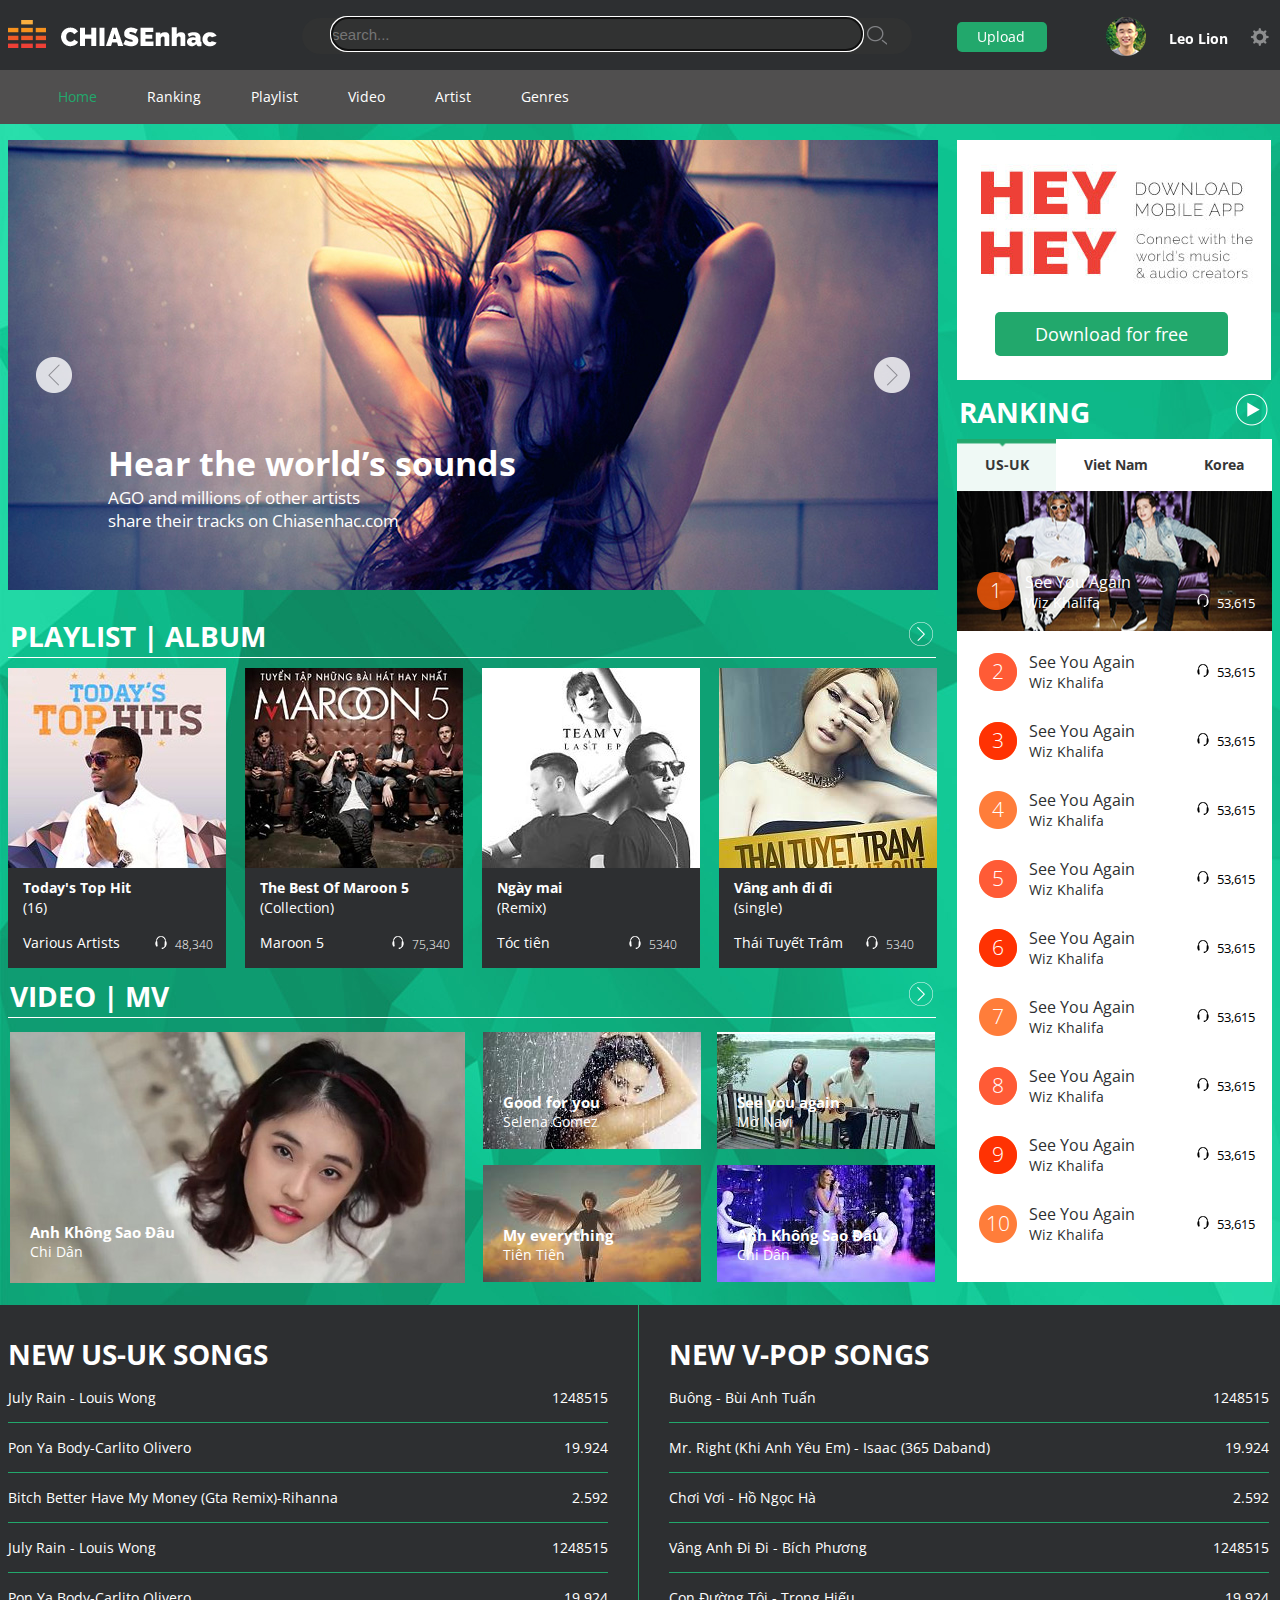
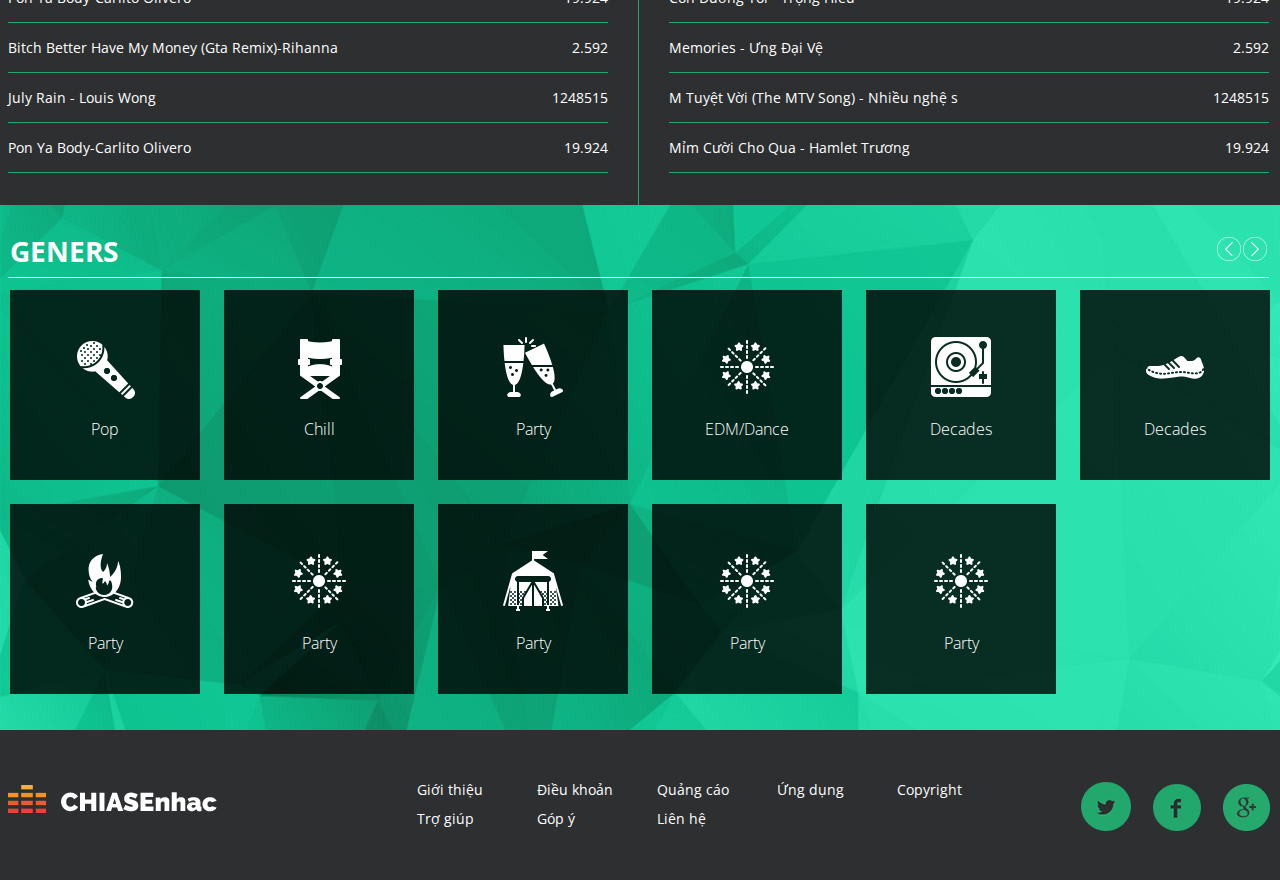
==== index.html @ ee714161 "Upload" ====
<!doctype html>
<html>
<head>
<meta http-equiv="X-UA-Compatible" content="IE=edge">
<meta name="viewport" content="width=device-width, initial-scale=1.0">
<title>Hear the world’s sounds</title>
<meta http-equiv="Content-Type" content="text/html; charset=utf-8" />
<link rel="Shortcut icon" href="imgs/logo.gif" type="image/gif" sizes="16x16">
<link href="css/index.css" rel="stylesheet" type="text/css" />
<link href="css/header.css" rel="stylesheet" type="text/css" >
<link href="css/jquery.ui.tabs.min.css" rel="stylesheet" type="text/css">
<script src="js/jquery-1.11.1.min.js" ></script>
<script src="js/jquery.ui-1.10.4.tabs.min.js" ></script>
<script src="js/jquery.easing.1.3.js"></script>
<script src="js/slider.js"></script>
<script src="js/dropit.js"></script>
<script type="text/javascript">
$(function() {
	$( "#Tabs1" ).tabs(); 
	});

$(document).ready(function() {
    	$('.mainNav').dropit();
		
	});
	
</script>
</head>

<body>
 <div id="header">
	<div id="topHeader">
        <div class="wpage"> 
            <a href="index.html"><img src="imgs/logo.png" class="logo"/></a>
            
            <div class="boxSearch">
            	<form>
                <input id="txtSearch" maxlength="90" name="q" type="text" class="i-search" placeholder="search..." autocomplete="off" autofocus>
                <input id="btnSearch" type="submit" class="b-search" value="  ">
            	</form>
            </div><!--end of boxSearch-->
            
            <div class="upload"><a href="#">Upload</a></div><!--end of upload-->
            <div>
            	<table class="loginForm">
                  <tbody>
                    <tr>
                      <td><img src="imgs/ava.png" class="avaUser"/></td>
                      <td><p class="nameUser">Leo Lion</p></td>
                      <td><img src="imgs/setting.png" class="setting"/></td>
                    </tr>
                  </tbody>
                </table>
      
            </div><!--end of sign-->
    </div>
   </div><!--end of topHeader-->      
  	<nav>	
  		<div class="mainNav">
  		<ul class="wpage">
          <li><a href="index.html" class="selected">Home</a></li>
          <li><a href="ranking.html" class="dropit">Ranking</a>
          	<ul class="dropit-submenu">
                <li><a href="#">Daily</a></li>
                <li><a href="#">Weekly</a></li>
                <li><a href="#">Monthly</a></li>
                <li><a href="#">Annually</a></li>
            </ul>
          </li>
          <li><a href="playlist.html" >Playlist</a>
          	<ul class="dropit-submenu">
                <li><a href="#">Album of month</a></li>
                <li><a href="#">The best of single</a></li>
                <li><a href="#">Relax</a></li>
                <li><a href="#">Annually</a></li>
            </ul>
          </li>
          <li><a href="video.html" >Video</a>
          	<ul class="dropit-submenu-long">
            	<ol class="col1">
                    <li><a href="#">New & Hot</a></li>
                    <li><a href="#">Funny</a></li>
                    <li><a href="#">TV show</a></li>
                    <li><a href="#">Funny</a></li>
                </ol>
                <ol class="col2">
                    <li><a href="#">US-UK</a></li>
                    <li><a href="#">V-Pop</a></li>
                    <li><a href="#">K-Pop</a></li>
                    <li><a href="#">China</a></li>
                </ol>
            </ul>
          </li>
          
          <li><a href="artist.html" >Artist</a>
          	<ul class="dropit-submenu">
                <li><a href="#">Viet Nam</a></li>
                <li><a href="#">US-UK</a></li>
                <li><a href="#">Korea</a></li>
                <li><a href="#">China</a></li>
            </ul>
          </li>
          
          <li><a href="error.html" >Genres</a>
          	<ul class="dropit-submenu-long dropit-submenu-long2">
            	<ol class="col1">
                    <li><a href="#">Pop</a></li>
                    <li><a href="#">Rock</a></li>
                    <li><a href="#">EDM/Dance</a></li>
                    <li><a href="#">Rap/Hiphop</a></li>
                </ol>
                <ol class="col2">
                    <li><a href="#">OST</a></li>
                    <li><a href="#">Blue/Jazz</a></li>
                    <li><a href="#">Folk</a></li>
                    <li><a href="#">indie</a></li>
                </ol>
                <ol class="col3">
                    <li><a href="#">New Age/World Music</a></li>
                    <li><a href="#">Christian & Gospel</a></li>
                </ol>
            </ul>
          </li>
       </ul>
       </div>
  </nav>
  
 </div>   
 <!--end of header-->    
        <div id="container">
        	<div class="wpage">
                <div id="leftCol">
                  	<div id="slider">
                          <a href="#" class="control_next"><img src="imgs/next.png"/></a>
                          <a href="#" class="control_prev"><img src="imgs/prev.png"/></a>
                          <ul>
                            <li>
                            	<div class="tile-slide"><a href="album-player.html"><h1>Hear the world’s sounds</h1>
                            	<p>AGO and millions of other artists<br>
								share their tracks on Chiasenhac.com<p></a></div>
                            </li>
                            <li style="background: url(imgs/2.jpg)">
                            	<div class="tile-slide"><a href="album-player.html"><h1>Color me run</h1>
                            	<p>AGO and millions of other artists<br>
								share their tracks on Chiasenhac.com<p></a></div>
                            </li>
                            <li style="background: url(imgs/3.jpg)">
                            	<div class="tile-slide"><a href="album-player.html"><h1>Wedding songs collection</h1>
                            	<p>AGO and millions of other artists<br>
								share their tracks on Chiasenhac.com<p></a></div>
                            </li>
                            <li style="background: url(imgs/4.jpg)">
                            	<div class="tile-slide"><a href="album-player.html"><h1>Enjoy music</h1>
                            	<p>AGO and millions of other artists<br>
								share their tracks on Chiasenhac.com<p></a></div>
                            </li>
                          </ul>  
                    </div><!--end of slide-->
                       

                  	
                    <div class="albumCol">
                     <table class="albumTile">
                          <tbody>
                            <tr>
                              <td><a href="playlist.html"><h1>Playlist | Album</h1></a></td>
                              <td><img src="imgs/btn_prev.png" id="prev" style="cursor: pointer;"/></td>
                              <td><img src="imgs/btn_next.png" id="next" style="cursor: pointer;"/></td>  
                            </tr>
                          </tbody>
                     </table>

                    <div id="moveDiv">
                    	<div id="i1">
                        <div class="album">
                        	<div class="preview">
                                <img src="imgs/index_82.jpg"/>
                                <div class="imgHover"> 
                                <a href="album-player.html"><img src="imgs/play_all.png"/></a>
                                </div><!--end Hover-->
                            </div>
                            <div class="alTile">
                            	<a href="album-player.html" class="al-name">
                            		<h4>Today's Top Hit</h4>
                                    <span>(16)</span>
                            	</a>
                                <a href="artist.html" class="artist">
                               	<p>Various Artists</p>
                                </a>
                                <table class="al-score">
                                  <tbody>
                                    <tr>
                                      <td><img src="imgs/headset.png" /></td>
                                      <td><h5 style="font-weight:lighter;margin-left:5px">48,340</h5></td>
                                    </tr>
                                  </tbody>
                                </table>
                          </div>
                        </div><!--end of album-->
                        
                        <div class="album">
                        	<div class="preview">
                                <img src="imgs/index_84.jpg"/>
                                <div class="imgHover"> 
                                <a href="album-player.html"><img src="imgs/play_all.png" border="0"/></a>
                                </div><!--end Hover-->
                            </div>
                            <div class="alTile">
                            	<a href="album-player.html" class="al-name">
                            		<h4>The Best Of Maroon 5</h4>
                                    <span>(Collection)</span>
                            	</a>
                                <a href="artist.html" class="artist">
                               	<p>Maroon 5</p>
                                </a>
                                <table class="al-score">
                                  <tbody>
                                    <tr>
                                      <td><img src="imgs/headset.png" /></td>
                                      <td><h5 style="font-weight:lighter;margin-left:5px">75,340</h5></td>
                                    </tr>
                                  </tbody>
                                </table>
                          </div>
                        </div><!--end of album-->
                        
                        <div class="album">
                            <div class="preview">
                                <img src="imgs/index_86.jpg"/>
                                <div class="imgHover"> 
                                <a href="album-player.html"><img src="imgs/play_all.png"/></a>
                                </div><!--end Hover-->
                            </div>
                            <div class="alTile">
                            	<a href="album-player.html" class="al-name">
                            		<h4>Ngày mai</h4>
                                    <span>(Remix)</span>
                            	</a>
                                <a href="artist.html" class="artist">
                                	<p>Tóc tiên</p>
                                </a>
                                <table class="al-score">
                                  <tbody>
                                    <tr>
                                      <td><img src="imgs/headset.png" /></td>
                                      <td><h5 style="font-weight:lighter;margin-left:5px">5340</h5></td>
                                    </tr>
                                  </tbody>
                                </table>
                          </div>
                        </div><!--end of album-->
                        
                        <div class="album">
                        	<div class="preview">
                                <img src="imgs/index_88.jpg"/>
                                <div class="imgHover"> 
                                <a href="album-player.html"><img src="imgs/play_all.png"/></a>
                                </div><!--end Hover-->
                            </div>
                            <div class="alTile">
                            	<a href="album-player.html" class="al-name">
                            		<h4>Vâng anh đi đi<br></h4>
                                    <span>(single)</span>
                            	</a>
                                <a href="artist.html" class="artist">
                                	<p>Thái Tuyết Trâm</p>
                                </a>
                                <table class="al-score">
                                  <tbody>
                                    <tr>
                                      <td><img src="imgs/headset.png" /></td>
                                      <td><h5 style="font-weight:lighter;margin-left:5px">5340</h5></td>
                                    </tr>
                                  </tbody>
                                </table>
                          </div>
                        </div><!--end of album-->
                        </div>
                        
                        <div id="i2">
                        <div class="album">
                        	<div class="preview">
                                <img src="imgs/index_83.jpg"/>
                                <div class="imgHover">
                                    <img src="imgs/play_all.png"/>
                                </div><!--end Hover-->
                            </div>
                            <div class="alTile">
                            	<a href="#" class="al-name">
                            		<h4>Today's Top Hit</h4>
                                    <span>(16)</span>
                            	</a>
                                <a href="#" class="artist">
                                	<p>Various Artists</p>
                                </a>
                                <table class="al-score">
                                  <tbody>
                                    <tr>
                                      <td><img src="imgs/headset.png" /></td>
                                      <td><h5 style="font-weight:lighter;margin-left:5px">48,340</h5></td>
                                    </tr>
                                  </tbody>
                                </table>
                          </div>
                        </div><!--end of album-->
                        
                        <div class="album">
                        	<div class="preview">
                                <img src="imgs/index_85.jpg"/>
                                <div class="imgHover">
                                        <img src="imgs/play_all.png"/>
                                </div><!--end Hover-->
                            </div>
                            <div class="alTile">
                            	<a href="#" class="al-name">
                            		<h4>The Best Of Maroon 5</h4>
                                    <span>(Collection)</span>
                            	</a>
                                <a href="#" class="artist">
                                	<p>Maroon 5</p>
                                </a>
                                <table class="al-score">
                                  <tbody>
                                    <tr>
                                      <td><img src="imgs/headset.png" /></td>
                                      <td><h5 style="font-weight:lighter;margin-left:5px">75,340</h5></td>
                                    </tr>
                                  </tbody>
                                </table>
                          </div>
                        </div><!--end of album-->
                        
                        <div class="album">
                            <div class="preview">
                                <img src="imgs/index_87.jpg"/>
                                <div class="imgHover">
                                        <img src="imgs/play_all.png"/>
                                </div><!--end Hover-->
                            </div>
                            <div class="alTile">
                            	<a href="#" class="al-name">
                            		<h4>Ngày mai</h4>
                                    <span>(Remix)</span>
                            	</a>
                                <a href="#" class="artist">
                                	<p>Tóc tiên</p>
                                </a>
                                <table class="al-score">
                                  <tbody>
                                    <tr>
                                      <td><img src="imgs/headset.png" /></td>
                                      <td><h5 style="font-weight:lighter;margin-left:5px">5340</h5></td>
                                    </tr>
                                  </tbody>
                                </table>
                          </div>
                        </div><!--end of album-->
                        
                        <div class="album">
                        	<div class="preview">
                                <img src="imgs/index_89.jpg"/>
                                <div class="imgHover">
                                        <img src="imgs/play_all.png"/>
                                </div><!--end Hover-->
                            </div>
                            <div class="alTile">
                            	<a href="#" class="al-name">
                            		<h4>Vâng anh đi đi<br></h4>
                                    <span>(single)</span>
                            	</a>
                                <a href="#" class="artist">
                                	<p>Thái Tuyết Trâm</p>
                                </a>
                                <table class="al-score">
                                  <tbody>
                                    <tr>
                                      <td><img src="imgs/headset.png" /></td>
                                      <td><h5 style="font-weight:lighter;margin-left:5px">5340</h5></td>
                                    </tr>
                                  </tbody>
                                </table>
                          </div>
                        </div><!--end of album-->
                        </div>
                        
                        <div id="i3">
                        <div class="album">
                        	<div class="preview">
                                <img src="imgs/index_83.jpg"/>
                                <div class="imgHover">
                                    <img src="imgs/play_all.png"/>
                                </div><!--end Hover-->
                            </div>
                            <div class="alTile">
                            	<a href="#" class="al-name">
                            		<h4>Today's Top Hit</h4>
                                    <span>(16)</span>
                            	</a>
                                <a href="#" class="artist">
                                	<p>Various Artists</p>
                                </a>
                                <table class="al-score">
                                  <tbody>
                                    <tr>
                                      <td><img src="imgs/headset.png" /></td>
                                      <td><h5 style="font-weight:lighter;margin-left:5px">48,340</h5></td>
                                    </tr>
                                  </tbody>
                                </table>
                          </div>
                        </div><!--end of album-->
                        
                        <div class="album">
                        	<div class="preview">
                                <img src="imgs/index_84.jpg"/>
                                <div class="imgHover">
                                        <img src="imgs/play_all.png"/>
                                </div><!--end Hover-->
                            </div>
                            <div class="alTile">
                            	<a href="#" class="al-name">
                            		<h4>The Best Of Maroon 5</h4>
                                    <span>(Collection)</span>
                            	</a>
                                <a href="#" class="artist">
                                	<p>Maroon 5</p>
                                </a>
                                <table class="al-score">
                                  <tbody>
                                    <tr>
                                      <td><img src="imgs/headset.png" /></td>
                                      <td><h5 style="font-weight:lighter;margin-left:5px">75,340</h5></td>
                                    </tr>
                                  </tbody>
                                </table>
                          </div>
                        </div><!--end of album-->
                        
                        <div class="album">
                            <div class="preview">
                                <img src="imgs/index_86.jpg"/>
                                <div class="imgHover">
                                        <img src="imgs/play_all.png"/>
                                </div><!--end Hover-->
                            </div>
                            <div class="alTile">
                            	<a href="#" class="al-name">
                            		<h4>Ngày mai</h4>
                                    <span>(Remix)</span>
                            	</a>
                                <a href="#" class="artist">
                                	<p>Tóc tiên</p>
                                </a>
                                <table class="al-score">
                                  <tbody>
                                    <tr>
                                      <td><img src="imgs/headset.png" /></td>
                                      <td><h5 style="font-weight:lighter;margin-left:5px">5340</h5></td>
                                    </tr>
                                  </tbody>
                                </table>
                          </div>
                        </div><!--end of album-->
                        
                        <div class="album">
                        	<div class="preview">
                                <img src="imgs/index_88.jpg"/>
                                <div class="imgHover">
                                        <img src="imgs/play_all.png"/>
                                </div><!--end Hover-->
                            </div>
                            <div class="alTile">
                            	<a href="#" class="al-name">
                            		<h4>Vâng anh đi đi<br></h4>
                                    <span>(single)</span>
                            	</a>
                                <a href="#" class="artist">
                                	<p>Thái Tuyết Trâm</p>
                                </a>
                                <table class="al-score">
                                  <tbody>
                                    <tr>
                                      <td><img src="imgs/headset.png" /></td>
                                      <td><h5 style="font-weight:lighter;margin-left:5px">5340</h5></td>
                                    </tr>
                                  </tbody>
                                </table>
                          </div>
                        </div><!--end of album-->
                        </div>
                        
                        <div id="i4">
                        <div class="album">
                        	<div class="preview">
                                <img src="imgs/index_83.jpg"/>
                                <div class="imgHover">
                                    <img src="imgs/play_all.png"/>
                                </div><!--end Hover-->
                            </div>
                            <div class="alTile">
                            	<a href="#" class="al-name">
                            		<h4>Today's Top Hit</h4>
                                    <span>(16)</span>
                            	</a>
                                <a href="#" class="artist">
                                	<p>Various Artists</p>
                                </a>
                                <table class="al-score">
                                  <tbody>
                                    <tr>
                                      <td><img src="imgs/headset.png" /></td>
                                      <td><h5 style="font-weight:lighter;margin-left:5px">48,340</h5></td>
                                    </tr>
                                  </tbody>
                                </table>
                          </div>
                        </div><!--end of album-->
                        
                        <div class="album">
                        	<div class="preview">
                                <img src="imgs/index_85.jpg"/>
                                <div class="imgHover">
                                        <img src="imgs/play_all.png"/>
                                </div><!--end Hover-->
                            </div>
                            <div class="alTile">
                            	<a href="#" class="al-name">
                            		<h4>The Best Of Maroon 5</h4>
                                    <span>(Collection)</span>
                            	</a>
                                <a href="#" class="artist">
                                	<p>Maroon 5</p>
                                </a>
                                <table class="al-score">
                                  <tbody>
                                    <tr>
                                      <td><img src="imgs/headset.png" /></td>
                                      <td><h5 style="font-weight:lighter;margin-left:5px">75,340</h5></td>
                                    </tr>
                                  </tbody>
                                </table>
                          </div>
                        </div><!--end of album-->
                        
                        <div class="album">
                            <div class="preview">
                                <img src="imgs/index_87.jpg"/>
                                <div class="imgHover">
                                        <img src="imgs/play_all.png"/>
                                </div><!--end Hover-->
                            </div>
                            <div class="alTile">
                            	<a href="#" class="al-name">
                            		<h4>Ngày mai</h4>
                                    <span>(Remix)</span>
                            	</a>
                                <a href="#" class="artist">
                                	<p>Tóc tiên</p>
                                </a>
                                <table class="al-score">
                                  <tbody>
                                    <tr>
                                      <td><img src="imgs/headset.png" /></td>
                                      <td><h5 style="font-weight:lighter;margin-left:5px">5340</h5></td>
                                    </tr>
                                  </tbody>
                                </table>
                          </div>
                        </div><!--end of album-->
                        
                        <div class="album">
                        	<div class="preview">
                                <img src="imgs/index_89.jpg"/>
                                <div class="imgHover">
                                        <img src="imgs/play_all.png"/>
                                </div><!--end Hover-->
                            </div>
                            <div class="alTile">
                            	<a href="#" class="al-name">
                            		<h4>Vâng anh đi đi<br></h4>
                                    <span>(single)</span>
                            	</a>
                                <a href="#" class="artist">
                                	<p>Thái Tuyết Trâm</p>
                                </a>
                                <table class="al-score">
                                  <tbody>
                                    <tr>
                                      <td><img src="imgs/headset.png" /></td>
                                      <td><h5 style="font-weight:lighter;margin-left:5px">5340</h5></td>
                                    </tr>
                                  </tbody>
                                </table>
                          </div>
                        </div><!--end of album-->
                        </div>
                        
                    </div><!--end of moveDiv-->
                       
                  	</div><!--end of albumCol-->
                    
                    
                  <div class="videoCol">   
                    <table class="videoTile">
                          <tbody>
                            <tr>
                              <td><a href="video.html"><h1>Video | MV</h1></a></td>
                              <td><img src="imgs/btn_prev.png" id="prev2"></td>
                              <td><img src="imgs/btn_next.png" id="next2"/></td>  
                            </tr>
                          </tbody>
                     </table>
                     
                     <div id="moveDiv2">
                        <div id="k1">
                         <table class="video">
                              <tbody>
                                <tr>
                                  <td>
                                    <div class="video1"> 
                                        <div class="tile-video">
                                            <h3>Anh Không Sao Đâu</h3>
                                            <p>Chi Dân</p></div><!--end Video-->
                                        <div class="imgHover">
                                             <img src="imgs/play_all.png"/>
                                        </div><!--end Hover-->
                                    </div>
                                  </td>
                                  <td><table>
                                    <tbody>
                                      <tr>
                                        <td>
                                            <div class="video-small" style="background:url(imgs/index_100.png);">
                                            <div class="tile-video">
                                                <h3>Good for you</h3>
                                                <p>Selena Gomez</p></div><!--end Video-->
                                            <div class="imgHover">
                                                 <img src="imgs/play_all.png"/>
                                            </div><!--end imgHover--></div>
                                        </td>
                                        <td>
                                            <div class="video-small" style="background:url(imgs/index_102.jpg);">
                                            <div class="tile-video">
                                                <h3>See you again</h3>
                                                <p>Mờ Navi</p></div><!--end Video-->
                                            <div class="imgHover">
                                                 <img src="imgs/play_all.png"/>
                                            </div><!--end Hover--></div>
                                        </td>
                                      </tr>
                                      <tr>
                                        <td>
                                            <div class="video-small" style="background:url(imgs/index_118.jpg);">
                                            <div class="tile-video">
                                                <h3>My everything</h3>
                                                <p>Tiên Tiên</p></div><!--end Video-->
                                            <div class="imgHover">
                                                 <img src="imgs/play_all.png"/>
                                            </div><!--end Hover--></div>
                                        </td>
                                        <td>
                                            <div class="video-small" style="background:url(imgs/index_120.jpg);">
                                            <div class="tile-video">
                                                <h3>Anh Không Sao Đâu</h3>
                                                <p>Chi Dân</p></div><!--end Video-->
                                            <div class="imgHover">
                                                 <img src="imgs/play_all.png"/>
                                            </div><!--end Hover--></div>
                                        </td>
                                      </tr>
                                    </tbody>
                                  </table></td>
                                </tr>
                              </tbody>
                            </table>
                        </div>
                        
                        <div id="k2">
                         <table class="video">
                              <tbody>
                                <tr>
                                  <td>
                                    <div class="video1" style="background: url(imgs/index_99.jpg)"> 
                                        <div class="tile-video">
                                            <h3>Vâng anh đi đi</h3>
                                            <p>Bích Phương</p></div><!--end Video-->
                                        <div class="imgHover">
                                             <img src="imgs/play_all.png"/>
                                        </div><!--end Hover-->
                                    </div>
                                  </td>
                                  <td><table>
                                    <tbody>
                                      <tr>
                                        <td>
                                            <div class="video-small" style="background:url(imgs/index_100.png);">
                                            <div class="tile-video">
                                                <h3>Good for you</h3>
                                                <p>Selena Gomez</p></div><!--end Video-->
                                            <div class="imgHover">
                                                 <img src="imgs/play_all.png"/>
                                            </div><!--end imgHover--></div>
                                        </td>
                                        <td>
                                            <div class="video-small" style="background:url(imgs/index_102.jpg);">
                                            <div class="tile-video">
                                                <h3>See you again</h3>
                                                <p>Mờ Navi</p></div><!--end Video-->
                                            <div class="imgHover">
                                                 <img src="imgs/play_all.png"/>
                                            </div><!--end Hover--></div>
                                        </td>
                                      </tr>
                                      <tr>
                                        <td>
                                            <div class="video-small" style="background:url(imgs/index_118.jpg);">
                                            <div class="tile-video">
                                                <h3>My everything</h3>
                                                <p>Tiên Tiên</p></div><!--end Video-->
                                            <div class="imgHover">
                                                 <img src="imgs/play_all.png"/>
                                            </div><!--end Hover--></div>
                                        </td>
                                        <td>
                                            <div class="video-small" style="background:url(imgs/index_120.jpg);">
                                            <div class="tile-video">
                                                <h3>Anh Không Sao Đâu</h3>
                                                <p>Chi Dân</p></div><!--end Video-->
                                            <div class="imgHover">
                                                 <img src="imgs/play_all.png"/>
                                            </div><!--end Hover--></div>
                                        </td>
                                      </tr>
                                    </tbody>
                                  </table></td>
                                </tr>
                              </tbody>
                            </table>
                        </div>
                    </div>
                 </div> <!--videoCol-->
                     
              </div><!--end of leftCol-->
                
                <div id="rightCol">
                    <div id="ads">
                    <a href="#" class="button-download">Download for free</a></div><!--end of ads-->
                    
                   
                  <div id="ranking">
                    <table style="margin-bottom:5px;padding-top:10px;">
                          <tbody>
                            <tr>
                              <td><h1 style="color:white; text-transform:uppercase; margin-right:140px">Ranking</h1></td>
                              <td><img src="imgs/play_all.png" style="cursor:pointer"/></td>
                            </tr>
                          </tbody>
                        </table>

                    <div id="Tabs1" class="ranking">
                      <ul>
                        <li><a href="#tabs-1">US-UK</a></li>
                        <li><a href="#tabs-2">Viet Nam</a></li>
                        <li><a href="#tabs-3">Korea</a></li>
                      </ul>
                      <div id="tabs-1">
                      	<div class="des">
                        	<span class="rank-oder">1</span>
                            <h3 class="song-name"><a href="#" >See You Again</a></h3>
                            <h4 class="info-artist"><a href="#">Wiz Khalifa</a></h4>
                            <table class="score">
                                  <tbody>
                                    <tr>
                                      <td><img src="imgs/headset.png"/></td>
                                      <td><span style="margin-left:5px;">53,615</span></td>
                                    </tr>
                                  </tbody>
                           </table>
                        </div>
                        
                        <table class="fn-songs">
                          <tbody>
                            <tr>
                              <td><span class="rank-oder2">2</span></td>
                              <td><div class="tile-songs">
                              		<h3 class="song-name"><a href="#" >See You Again</a></h3>
                            		<h4 class="info-artist"><a href="#">Wiz Khalifa</a></h4></div></td>
                              <td>
                              <table class="score">
                                  <tbody>
                                    <tr>
                                      <td><img src="imgs/headset_bl.png"/></td>
                                      <td><span style="margin-left:5px;">53,615</span></td>
                                    </tr>
                                  </tbody>
                                </table>
                             </td>
                            </tr>
                            <tr>
                              <td><span class="rank-oder3">3</span></td>
                              <td><div class="tile-songs">
                              		<h3 class="song-name"><a href="#" >See You Again</a></h3>
                            		<h4 class="info-artist"><a href="#">Wiz Khalifa</a></h4></div></td>
                              <td>
                              <table class="score">
                                  <tbody>
                                    <tr>
                                      <td><img src="imgs/headset_bl.png"/></td>
                                      <td><span style="margin-left:5px;">53,615</span></td>
                                    </tr>
                                  </tbody>
                                </table>
                             </td>
                            </tr>
                            <tr>
                              <td><span class="rank-oder1">4</span></td>
                              <td><div class="tile-songs">
                              		<h3 class="song-name"><a href="#" >See You Again</a></h3>
                            		<h4 class="info-artist"><a href="#">Wiz Khalifa</a></h4></div></td>
                              <td>
                              <table class="score">
                                  <tbody>
                                    <tr>
                                      <td><img src="imgs/headset_bl.png"/></td>
                                      <td><span style="margin-left:5px;">53,615</span></td>
                                    </tr>
                                  </tbody>
                                </table>
                             </td>
                            </tr>
                            <tr>
                              <td><span class="rank-oder2">5</span></td>
                              <td><div class="tile-songs">
                              		<h3 class="song-name"><a href="#" >See You Again</a></h3>
                            		<h4 class="info-artist"><a href="#">Wiz Khalifa</a></h4></div></td>
                              <td>
                              <table class="score">
                                  <tbody>
                                    <tr>
                                      <td><img src="imgs/headset_bl.png"/></td>
                                      <td><span style="margin-left:5px;">53,615</span></td>
                                    </tr>
                                  </tbody>
                                </table>
                             </td>
                            </tr>
                            <tr>
                              <td><span class="rank-oder3">6</span></td>
                              <td><div class="tile-songs">
                              		<h3 class="song-name"><a href="#" >See You Again</a></h3>
                            		<h4 class="info-artist"><a href="#">Wiz Khalifa</a></h4></div></td>
                              <td>
                              <table class="score">
                                  <tbody>
                                    <tr>
                                      <td><img src="imgs/headset_bl.png"/></td>
                                      <td><span style="margin-left:5px;">53,615</span></td>
                                    </tr>
                                  </tbody>
                                </table>
                             </td>
                            </tr>
                            <tr>
                              <td><span class="rank-oder1">7</span></td>
                              <td><div class="tile-songs">
                              		<h3 class="song-name"><a href="#" >See You Again</a></h3>
                            		<h4 class="info-artist"><a href="#">Wiz Khalifa</a></h4></div></td>
                              <td>
                              <table class="score">
                                  <tbody>
                                    <tr>
                                      <td><img src="imgs/headset_bl.png"/></td>
                                      <td><span style="margin-left:5px;">53,615</span></td>
                                    </tr>
                                  </tbody>
                                </table>
                             </td>
                            </tr>
                            <tr>
                              <td><span class="rank-oder2">8</span></td>
                              <td><div class="tile-songs">
                              		<h3 class="song-name"><a href="#" >See You Again</a></h3>
                            		<h4 class="info-artist"><a href="#">Wiz Khalifa</a></h4></div></td>
                              <td>
                              <table class="score">
                                  <tbody>
                                    <tr>
                                      <td><img src="imgs/headset_bl.png"/></td>
                                      <td><span style="margin-left:5px;">53,615</span></td>
                                    </tr>
                                  </tbody>
                                </table>
                             </td>
                            </tr>
                            <tr>
                              <td><span class="rank-oder3">9</span></td>
                              <td><div class="tile-songs">
                              		<h3 class="song-name"><a href="#" >See You Again</a></h3>
                            		<h4 class="info-artist"><a href="#">Wiz Khalifa</a></h4></div></td>
                              <td>
                              <table class="score">
                                  <tbody>
                                    <tr>
                                      <td><img src="imgs/headset_bl.png"/></td>
                                      <td><span style="margin-left:5px;">53,615</span></td>
                                    </tr>
                                  </tbody>
                                </table>
                             </td>
                            </tr>
                            <tr>
                              <td><span class="rank-oder1">10</span></td>
                              <td><div class="tile-songs">
                              		<h3 class="song-name"><a href="#" >See You Again</a></h3>
                            		<h4 class="info-artist"><a href="#">Wiz Khalifa</a></h4></div></td>
                              <td>
                              <table class="score">
                                  <tbody>
                                    <tr>
                                      <td><img src="imgs/headset_bl.png"/></td>
                                      <td><span style="margin-left:5px;">53,615</span></td>
                                    </tr>
                                  </tbody>
                                </table>
                             </td>
                            </tr>
                          </tbody>
                        </table>

                        
                      </div>
                      <div id="tabs-2">
                        <div class="des2">
                        	<span class="rank-oder">1</span>
                            <h3 class="song-name"><a href="#" >Sâu trong em</a></h3>
                            <h4 class="info-artist"><a href="#">Bích Phương</a></h4>
                            <table class="score">
                                  <tbody>
                                    <tr>
                                      <td><img src="imgs/headset.png"/></td>
                                      <td><span style="margin-left:5px;">35,685</span></td>
                                    </tr>
                                  </tbody>
                           </table>
                        </div>
                        
                        <table class="fn-songs">
                          <tbody>
                            <tr>
                              <td><span class="rank-oder2">2</span></td>
                              <td><div class="tile-songs">
                              		<h3 class="song-name"><a href="#" >Ấn nút nhớ thả...</a></h3>
                            		<h4 class="info-artist"><a href="#">Sơn Thùng MTP</a></h4></div></td>
                              <td>
                              <table class="score">
                                  <tbody>
                                    <tr>
                                      <td><img src="imgs/headset_bl.png"/></td>
                                      <td><span style="margin-left:5px;">23,451</span></td>
                                    </tr>
                                  </tbody>
                                </table>
                             </td>
                            </tr>
                            <tr>
                              <td><span class="rank-oder3">3</span></td>
                              <td><div class="tile-songs">
                              		<h3 class="song-name"><a href="#" >My everything</a></h3>
                            		<h4 class="info-artist"><a href="#">Tien Tien</a></h4></div></td>
                              <td>
                              <table class="score">
                                  <tbody>
                                    <tr>
                                      <td><img src="imgs/headset_bl.png"/></td>
                                      <td><span style="margin-left:5px;">23,601</span></td>
                                    </tr>
                                  </tbody>
                                </table>
                             </td>
                            </tr>
                            <tr>
                              <td><span class="rank-oder1">4</span></td>
                              <td><div class="tile-songs">
                              		<h3 class="song-name"><a href="#" >See You Again</a></h3>
                            		<h4 class="info-artist"><a href="#">Wiz Khalifa</a></h4></div></td>
                              <td>
                              <table class="score">
                                  <tbody>
                                    <tr>
                                      <td><img src="imgs/headset_bl.png"/></td>
                                      <td><span style="margin-left:5px;">53,615</span></td>
                                    </tr>
                                  </tbody>
                                </table>
                             </td>
                            </tr>
                            <tr>
                              <td><span class="rank-oder2">5</span></td>
                              <td><div class="tile-songs">
                              		<h3 class="song-name"><a href="#" >See You Again</a></h3>
                            		<h4 class="info-artist"><a href="#">Wiz Khalifa</a></h4></div></td>
                              <td>
                              <table class="score">
                                  <tbody>
                                    <tr>
                                      <td><img src="imgs/headset_bl.png"/></td>
                                      <td><span style="margin-left:5px;">53,615</span></td>
                                    </tr>
                                  </tbody>
                                </table>
                             </td>
                            </tr>
                            <tr>
                              <td><span class="rank-oder3">6</span></td>
                              <td><div class="tile-songs">
                              		<h3 class="song-name"><a href="#" >See You Again</a></h3>
                            		<h4 class="info-artist"><a href="#">Wiz Khalifa</a></h4></div></td>
                              <td>
                              <table class="score">
                                  <tbody>
                                    <tr>
                                      <td><img src="imgs/headset_bl.png"/></td>
                                      <td><span style="margin-left:5px;">53,615</span></td>
                                    </tr>
                                  </tbody>
                                </table>
                             </td>
                            </tr>
                            <tr>
                              <td><span class="rank-oder1">7</span></td>
                              <td><div class="tile-songs">
                              		<h3 class="song-name"><a href="#" >See You Again</a></h3>
                            		<h4 class="info-artist"><a href="#">Wiz Khalifa</a></h4></div></td>
                              <td>
                              <table class="score">
                                  <tbody>
                                    <tr>
                                      <td><img src="imgs/headset_bl.png"/></td>
                                      <td><span style="margin-left:5px;">53,615</span></td>
                                    </tr>
                                  </tbody>
                                </table>
                             </td>
                            </tr>
                            <tr>
                              <td><span class="rank-oder2">8</span></td>
                              <td><div class="tile-songs">
                              		<h3 class="song-name"><a href="#" >See You Again</a></h3>
                            		<h4 class="info-artist"><a href="#">Wiz Khalifa</a></h4></div></td>
                              <td>
                              <table class="score">
                                  <tbody>
                                    <tr>
                                      <td><img src="imgs/headset_bl.png"/></td>
                                      <td><span style="margin-left:5px;">53,615</span></td>
                                    </tr>
                                  </tbody>
                                </table>
                             </td>
                            </tr>
                            <tr>
                              <td><span class="rank-oder3">9</span></td>
                              <td><div class="tile-songs">
                              		<h3 class="song-name"><a href="#" >See You Again</a></h3>
                            		<h4 class="info-artist"><a href="#">Wiz Khalifa</a></h4></div></td>
                              <td>
                              <table class="score">
                                  <tbody>
                                    <tr>
                                      <td><img src="imgs/headset_bl.png"/></td>
                                      <td><span style="margin-left:5px;">53,615</span></td>
                                    </tr>
                                  </tbody>
                                </table>
                             </td>
                            </tr>
                            <tr>
                              <td><span class="rank-oder1">10</span></td>
                              <td><div class="tile-songs">
                              		<h3 class="song-name"><a href="#" >See You Again</a></h3>
                            		<h4 class="info-artist"><a href="#">Wiz Khalifa</a></h4></div></td>
                              <td>
                              <table class="score">
                                  <tbody>
                                    <tr>
                                      <td><img src="imgs/headset_bl.png"/></td>
                                      <td><span style="margin-left:5px;">53,615</span></td>
                                    </tr>
                                  </tbody>
                                </table>
                             </td>
                            </tr>
                          </tbody>
                        </table>
                      </div>
                      <div id="tabs-3">
                        <div class="des3">
                        	<span class="rank-oder">1</span>
                            <h3 class="song-name"><a href="#" >See You Again</a></h3>
                            <h4 class="info-artist"><a href="#">Wiz Khalifa</a></h4>
                            <table class="score">
                                  <tbody>
                                    <tr>
                                      <td><img src="imgs/headset.png"/></td>
                                      <td><span style="margin-left:5px;">62,368</span></td>
                                    </tr>
                                  </tbody>
                           </table>
                        </div>
                        
                        <table class="fn-songs">
                          <tbody>
                            <tr>
                              <td><span class="rank-oder2">2</span></td>
                              <td><div class="tile-songs">
                              		<h3 class="song-name"><a href="#" >See You Again</a></h3>
                            		<h4 class="info-artist"><a href="#">Wiz Khalifa</a></h4></div></td>
                              <td>
                              <table class="score">
                                  <tbody>
                                    <tr>
                                      <td><img src="imgs/headset_bl.png"/></td>
                                      <td><span style="margin-left:5px;">53,615</span></td>
                                    </tr>
                                  </tbody>
                                </table>
                             </td>
                            </tr>
                            <tr>
                              <td><span class="rank-oder3">3</span></td>
                              <td><div class="tile-songs">
                              		<h3 class="song-name"><a href="#" >See You Again</a></h3>
                            		<h4 class="info-artist"><a href="#">Wiz Khalifa</a></h4></div></td>
                              <td>
                              <table class="score">
                                  <tbody>
                                    <tr>
                                      <td><img src="imgs/headset_bl.png"/></td>
                                      <td><span style="margin-left:5px;">53,615</span></td>
                                    </tr>
                                  </tbody>
                                </table>
                             </td>
                            </tr>
                            <tr>
                              <td><span class="rank-oder1">4</span></td>
                              <td><div class="tile-songs">
                              		<h3 class="song-name"><a href="#" >See You Again</a></h3>
                            		<h4 class="info-artist"><a href="#">Wiz Khalifa</a></h4></div></td>
                              <td>
                              <table class="score">
                                  <tbody>
                                    <tr>
                                      <td><img src="imgs/headset_bl.png"/></td>
                                      <td><span style="margin-left:5px;">53,615</span></td>
                                    </tr>
                                  </tbody>
                                </table>
                             </td>
                            </tr>
                            <tr>
                              <td><span class="rank-oder2">5</span></td>
                              <td><div class="tile-songs">
                              		<h3 class="song-name"><a href="#" >See You Again</a></h3>
                            		<h4 class="info-artist"><a href="#">Wiz Khalifa</a></h4></div></td>
                              <td>
                              <table class="score">
                                  <tbody>
                                    <tr>
                                      <td><img src="imgs/headset_bl.png"/></td>
                                      <td><span style="margin-left:5px;">53,615</span></td>
                                    </tr>
                                  </tbody>
                                </table>
                             </td>
                            </tr>
                            <tr>
                              <td><span class="rank-oder3">6</span></td>
                              <td><div class="tile-songs">
                              		<h3 class="song-name"><a href="#" >See You Again</a></h3>
                            		<h4 class="info-artist"><a href="#">Wiz Khalifa</a></h4></div></td>
                              <td>
                              <table class="score">
                                  <tbody>
                                    <tr>
                                      <td><img src="imgs/headset_bl.png"/></td>
                                      <td><span style="margin-left:5px;">53,615</span></td>
                                    </tr>
                                  </tbody>
                                </table>
                             </td>
                            </tr>
                            <tr>
                              <td><span class="rank-oder1">7</span></td>
                              <td><div class="tile-songs">
                              		<h3 class="song-name"><a href="#" >See You Again</a></h3>
                            		<h4 class="info-artist"><a href="#">Wiz Khalifa</a></h4></div></td>
                              <td>
                              <table class="score">
                                  <tbody>
                                    <tr>
                                      <td><img src="imgs/headset_bl.png"/></td>
                                      <td><span style="margin-left:5px;">53,615</span></td>
                                    </tr>
                                  </tbody>
                                </table>
                             </td>
                            </tr>
                            <tr>
                              <td><span class="rank-oder2">8</span></td>
                              <td><div class="tile-songs">
                              		<h3 class="song-name"><a href="#" >See You Again</a></h3>
                            		<h4 class="info-artist"><a href="#">Wiz Khalifa</a></h4></div></td>
                              <td>
                              <table class="score">
                                  <tbody>
                                    <tr>
                                      <td><img src="imgs/headset_bl.png"/></td>
                                      <td><span style="margin-left:5px;">53,615</span></td>
                                    </tr>
                                  </tbody>
                                </table>
                             </td>
                            </tr>
                            <tr>
                              <td><span class="rank-oder3">9</span></td>
                              <td><div class="tile-songs">
                              		<h3 class="song-name"><a href="#" >See You Again</a></h3>
                            		<h4 class="info-artist"><a href="#">Wiz Khalifa</a></h4></div></td>
                              <td>
                              <table class="score">
                                  <tbody>
                                    <tr>
                                      <td><img src="imgs/headset_bl.png"/></td>
                                      <td><span style="margin-left:5px;">53,615</span></td>
                                    </tr>
                                  </tbody>
                                </table>
                             </td>
                            </tr>
                            <tr>
                              <td><span class="rank-oder1">10</span></td>
                              <td><div class="tile-songs">
                              		<h3 class="song-name"><a href="#" >See You Again</a></h3>
                            		<h4 class="info-artist"><a href="#">Wiz Khalifa</a></h4></div></td>
                              <td>
                              <table class="score">
                                  <tbody>
                                    <tr>
                                      <td><img src="imgs/headset_bl.png"/></td>
                                      <td><span style="margin-left:5px;">53,615</span></td>
                                    </tr>
                                  </tbody>
                                </table>
                             </td>
                            </tr>
                          </tbody>
                        </table>
                      </div>
                    </div>
                  </div><!--end of ranking-->
                </div><!--end of rightCol-->              
            </div>
       </div><!--end of container-->
            
        <div id="newSongs">
            <div  class="wpage">
            	<div class="leftCol-songs" >
                	<h1>New US-UK songs</h1>
                    <div class="list-songs">
                    	<ul>
                        	<li>
                            	<a href="#"><p>July Rain - Louis Wong</p></a>
                            	<i class="fn-number">1248515</i>                        	
                            </li>
                            <li>
                            	<a href="#"><p>Pon Ya Body-Carlito Olivero</p></a>
                            	<i class="fn-number">19.924</i>                        	
                            </li>
                            <li>
                            	<a href="#"><p>Bitch Better Have My Money (Gta Remix)-Rihanna</p></a>
                            	<i class="fn-number">2.592</i>                        	
                            </li>
                            <li>
                            	<a href="#"><p>July Rain - Louis Wong</p></a>
                            	<i class="fn-number">1248515</i>                        	
                            </li>
                            <li>
                            	<a href="#"><p>Pon Ya Body-Carlito Olivero</p></a>
                            	<i class="fn-number">19.924</i>                        	
                            </li>
                            <li>
                            	<a href="#"><p>Bitch Better Have My Money (Gta Remix)-Rihanna</p></a>
                            	<i class="fn-number">2.592</i>                        	
                            </li>
                            <li>
                            	<a href="#"><p>July Rain - Louis Wong</p></a>
                            	<i class="fn-number">1248515</i>                        	
                            </li>
                            <li>
                            	<a href="#"><p>Pon Ya Body-Carlito Olivero</p></a>
                            	<i class="fn-number">19.924</i>                        	
                            </li>
                        </ul>
                    </div>
                </div> <!--end of leftCol-songs-->
                <div class="rightCol-songs">
                	<h1>New V-pop songs</h1>
                	<div class="list-songs">
                    	<ul>
                        	<li>
                            	<a href="#"><p>Buông - Bùi Anh Tuấn</p></a>
                            	<i class="fn-number">1248515</i>                        	
                            </li>
                            <li>
                            	<a href="#"><p>Mr. Right (Khi Anh Yêu Em) - Isaac (365 Daband)</p></a>
                            	<i class="fn-number">19.924</i>                        	
                            </li>
                            <li>
                            	<a href="#"><p>Chơi Vơi - Hồ Ngọc Hà</p></a>
                            	<i class="fn-number">2.592</i>                        	
                            </li>
                            <li>
                            	<a href="#"><p>Vâng Anh Đi Đi - Bích Phương</p></a>
                            	<i class="fn-number">1248515</i>                        	
                            </li>
                            <li>
                            	<a href="#"><p>Con Đường Tôi - Trọng Hiếu</p></a>
                            	<i class="fn-number">19.924</i>                        	
                            </li>
                            <li>
                            	<a href="#"><p>Memories - Ưng Đại Vệ</p></a>
                            	<i class="fn-number">2.592</i>                        	
                            </li>
                            <li>
                            	<a href="#"><p>M Tuyệt Vời (The MTV Song) - Nhiều nghệ s</p></a>
                            	<i class="fn-number">1248515</i>                        	
                            </li>
                            <li>
                            	<a href="#"><p>Mỉm Cười Cho Qua - Hamlet Trương</p></a>
                            	<i class="fn-number">19.924</i>                        	
                            </li>
                        </ul>
                </div>
             	</div> <!--end of rightCol-songs-->       
            </div> 
            <div class="clearFloat"></div> 
        </div><!--end of newSongs-->
            
            
            <div id="genres">
            	<div class="wpage">
            	<table class="genresTile">
                          <tbody>
                            <tr>
                              <td><h1>Geners</h1></td>
                              <td><a href="#"> <img src="imgs/btn_prev.png"> </a></td>
                              <td><img src="imgs/btn_next.png" class="btnPrev"/></td>  
                            </tr>
                          </tbody>
                     </table>
             
            	<table>
                  <tbody>
                    <tr>
                      <td >
                      	<div class="genres">
                        	<img src="imgs/micro.png"/>
                            <a href="#">Pop</a>
                         </div>   
                      </td>
                      <td >
                      	<div class="genres">
                        	<img src="imgs/chill.png"/>
                            <a href="#">Chill</a>
                         </div>   
                      </td>
                      <td >
                      	<div class="genres">
                        	<img src="imgs/party.png"/>
                            <a href="#">Party</a>
                         </div>   
                      </td>
                      <td >
                      	<div class="genres">
                        	<img src="imgs/dance.png"/>
                            <a href="#">EDM/Dance</a>
                         </div>   
                      </td>
                      <td >
                      	<div class="genres">
                        	<img src="imgs/Turntable.png"/>
                            <a href="#">Decades</a>
                         </div>   
                      </td>
                      <td >
                      	<div class="genres">
                        	<img src="imgs/Indoor Boots.png"/>
                            <a href="#">Decades</a>
                         </div>   
                      </td>
                    </tr>
                    
                    <tr>
                      <td >
                      	<div class="genres">
                        	<img src="imgs/Campfire.png"/>
                            <a href="#">Party</a>
                         </div>   
                      </td>
                      <td >
                      	<div class="genres">
                        	<img src="imgs/dance.png"/>
                            <a href="#">Party</a>
                         </div>   
                      </td>
                      <td >
                      	<div class="genres">
                        	<img src="imgs/Tent.png"/>
                            <a href="#">Party</a>
                         </div>   
                      </td>
                      <td >
                      	<div class="genres">
                        	<img src="imgs/dance.png"/>
                            <a href="#">Party</a>
                         </div>   
                      </td>
                      <td >
                      	<div class="genres">
                        	<img src="imgs/dance.png"/>
                            <a href="#">Party</a>
                         </div>   
                      </td>
                    </tr>
                  </tbody>
                </table>
				</div>
            </div> 
        	
        <footer>
        	<div class="wpage">
            	<img src="imgs/logo.png" class="logo"/>
                <ul class="link-footer">
                	<li><a href="#">Giới thiệu</a></li>
                    <li><a href="#">Điều khoản</a></li>
                    <li><a href="#">Quảng cáo</a></li>
                    <li><a href="#">Ứng dụng</a></li>
                    <li><a href="#">Copyright</a></li>
                    
                    <li><a href="#">Trợ giúp</a></li>
                    <li><a href="#">Góp ý</a></li>
                    <li><a href="#">Liên hệ</a></li>
                </ul>
                
                <table class="social">
                  <tbody>
                    <tr>
                      <td><a href="#"><img src="imgs/tw.png"/></a></td>
                      <td><a href="#"><img src="imgs/fb.png"/></a></td>
                      <td><a href="#"><img src="imgs/g+.png"/></a></td>
                    </tr>
                  </tbody>
                </table>

            </div>
        </footer>
        <div id="dt-btt"><img src="imgs/goTop.png" /></div>  
        <div id="playing"></div>
        
      
<script>
$(function(){
	$(window).scroll(function(){if($(this).scrollTop()!=0){$('#dt-btt').fadeIn();}else{$('#dt-btt').fadeOut();}});
	$('#dt-btt').click(function(){$('body,html').animate({scrollTop:0},800);});
	});
</script>
</body>
</html>
---- css/index.css ----
@charset "utf-8";
@import url(http://fonts.googleapis.com/css?family=Open+Sans:400,700,800&subset=latin,vietnamese);


body {
	font-family: 'Open Sans', sans-serif;
	font-size: 14px;
	background: url(../imgs/bg.jpg);
}



#container{
	width:100%;
	top:140px;
	position:absolute;
}
#container #leftCol {
	width: 930px;
	float:left;
}
#container #rightCol {
	width: 315px;
	margin-left:19px;
	float:left;
}


.ranking a{
	color:#2d2f31;
}

a:hover, .rightCol-song a:hover{
	color:#22a86c;
	transition:all 0.2s ease;
}



#slider {
  position: relative;
  overflow: hidden;
}

#slider ul {
  position: relative;
  margin: 0;
  padding: 0;
  height: 450px;
  list-style: none;
}

#slider ul li {
  position: relative;
  display: block;
  float: left;
  margin: 0;
  padding: 0;
  width: 930px;
  height: 450px;
  background: url(../imgs/1.jpg);
}
#slider .tile-slide{
	position:absolute;
	color:#fff;
	font-size:120%;
	top:300px;
	left:100px;
}
.tile-slide h1{
	font-size:84;
}
a.control_prev, a.control_next {
  position: absolute;
  top: 40%;
  z-index: 999;
  display: block;
  padding: 4% 3%;
  width: auto;
  height: auto;
  color: #fff;
  text-decoration: none;
  font-weight: 600;
  font-size: 18px;
  opacity: 0.8;
  cursor: pointer;
}

a.control_prev:hover, a.control_next:hover {
  opacity: 1;
  -webkit-transition: all 0.2s ease;
}

a.control_prev {
  border-radius: 0 2px 2px 0;
}

a.control_next {
  right: 0;
  border-radius: 2px 0 0 2px;
}

.slider_option {
  position: relative;
  margin-left: 5px;
  width: 160px;
  font-size: 18px;
  z-index:999;
}

.tile-slide a{
	color:#fff;
}


#ads{
	width:314px;
	height:240px;
	background:url(../imgs/Ads.jpg);
	background-repeat:no-repeat;
}

.button-download{
	position:relative;
	top:182px;
	left:38px;
	font-size:130%;
	padding:10px 40px;
	background: #22a86c;
	color:#fff;
	border-radius:5px;
	cursor:pointer;
	text-align:center;
}
.button-download:hover{
	color:#fff;
	background:#25b876;
	transition:all 0.2s ease;
}



.ranking{
	width:315px;
	height:843px;
	background:white;
	margin-top:5px;
}
.ranking h1{
	font-weight:800;
}


.rank-oder,.rank-oder1,.rank-oder2,.rank-oder3{
	width:38px;
	height:34px;
	background:url(../imgs/1.png);
	background-repeat:no-repeat;
	text-align:center;
	float:left;
	padding-top:5px;
	margin:0px;
	font-size:150%;
	font-weight:lighter;
	color:#fff;
	margin-right:10px;
	margin-left:20px;
	z-index:1;
}.rank-oder1{background:url(../imgs/1.png);}
.rank-oder2{background:url(../imgs/2.png);}
.rank-oder3{background:url(../imgs/3.png);}

.des,.des2,.des3{
	height:60px;
	width:315px;
	color:white;
	background:url(../imgs/US.jpg);
	background-position:center;
	background-size:cover;
	background-repeat:no-repeat;
	z-index:1;
	padding-top:80px;
	
}

.des2{background:url(../imgs/V.jpg)}
.des3{background:url(../imgs/K.jpg)}

.des a,.des2 a,.des3 a{
	color:#fff;
	font-weight:lighter;
}

.ui-tabs{position:relative;
}
.ui-tabs .ui-tabs-nav .ui-tabs-anchor{float:left;padding:16px 27.71px;text-decoration:none}



.score{
	position:absolute;
	right:15px;
	margin-top:-20px;
	font-size:90%;
}

.fn-songs{
	margin-top:5px;
}

.fn-songs a{
	font-weight:lighter;
}

.fn-songs .score{
	position:absolute;
	right:15px;
	margin-top:-10px;
	font-size:90%;
}
.tile-songs{
	margin-top:13px;
	margin-bottom:13px;
}


.albumCol{
	position:absolute;
	top:460px;
}

.albumTile{
	border-bottom:1px solid #fff;
	margin-bottom:10px;
	margin-top:15px;
	width:928px;
}
.albumTile h1{
	color:white; 
	text-transform:uppercase;
	margin-right:600px;	 
}
#Next,#Prev{
	cursor:pointer;
	margin:right;
	margin-left:5px;
}

.album{
	width:218px;
	height:300px;
	margin-right:19px;
	float:left;
	background:#2d2f31;
}

.alTile{
	margin-top:10px;
	margin-left:15px;
	line-height:20px;
	position:absolute;
}

.al-name{
	position:relative;
	color:white;
}
.artist{
	position:relative;
	top: 15px;
	bottom:0px;
	color:white;
}
.al-score{
	position:relative;
	bottom: 5px;
  	left: 130px;
	right:5px;
	color:#fff;
}

.videoCol{
	position:absolute;
	top:820px;
}

.videoTile{
	border-bottom:1px solid #fff;
	margin-bottom:10px;
	margin-top:15px;
	width:928px;
}
.videoTile h1{
	color:white; 
	text-transform:uppercase;
	margin-right:700px;	 
}



#newSongs {
	height: 500px;
	background:#2d2f31;
	position:relative;
	top:1305px;
}

.list-songs a:hover{
	color:#22a86c;
}

.leftCol-songs,.rightCol-songs{
	padding-top:30px;
	width:600px;
	height:470px;
	float:left;
}
.leftCol-songs{
	padding-right:30px;
	border-right:1px solid #22a86c;
}

.rightCol-songs{
	padding-left:30px;
}


.leftCol-songs h1,.rightCol-songs h1{
	color:white; 
	text-transform:uppercase; 
}
.leftCol-songs a,.rightCol-songs a{
	margin-bottom:15px;
	margin-top:15px;
	color:#fff;
	display: inline-block;
}

.leftCol-songs .fn-number,.rightCol-songs .fn-number{
	display: inline-block;
	float:right;
	position:relative;
	margin-top: 15px;
	font-style:normal;
}

.leftCol-songs li,.rightCol-songs li{
	border-bottom:1px solid #22a86c;
	color:#fff;
}

.clearFloat{
	clear:both}



#genres {
	width:100%;
	height:400px;
	position:absolute;
	top:1830px;
}
.genresTile{
	border-bottom:1px solid #fff;
	padding-bottom:5px;
	margin-bottom:10px;
	width:1261px;
}
#genres h1{
	color:white;
	text-transform:uppercase;
	margin-right:1090px;
	font-weight:bold;
}

.genres{
	width:190px;
	height:190px;
	margin-right: 22px;
  	margin-bottom: 22px;
	text-align:center;
	background:rgba(0,0,0,0.80);
}
.genres img{
	margin: 30px 40px 0px 40px;
}
.genres a{
	color:#fff;
	font-size:16px;
	font-weight:lighter;
}
.genres a:hover{
	text-decoration: underline;
	color:#fff;
}



.preview{
	overflow:hidden;
	cursor:pointer;
	height:200px;
	text-align:center;
}
.imgHover{
  position: relative;
  z-index: 1;
  transition: all 0.2s ease;
}

.preview:hover .imgHover{
	margin-top:-130px;
}



.video1{
	width:455px;
	height:255px;
	margin-top: -10px;
	background:url(../imgs/index_98.jpg);
	cursor:pointer;
	overflow:hidden;
}
.video-small{
	margin-bottom:14px;
	margin-left:14px;
	
}

.video-small{
	width:218px;
	height:117px;
	overflow:hidden;
	cursor:pointer;
	text-align:center;
}


.video1 .imgHover{
	padding-top:230px;
	text-align:center;
}
.video1:hover .imgHover{
	padding-top:70px;
	transition: all 0.2s ease;
}
.video1 .tile-video{
	color:#fff;
	position:relative;
	margin-left:20px;
	top:190px;
}
.video1:hover .tile-video{
	top:500px;
	transition: all 1s ease;
}

.video-small .imgHover{
	text-align:center;
	margin-top:90px;
}
.video-small .tile-video{
	color:#fff;
	position:relative;
	margin-left:20px;
	top:60px;
	text-align:left;
}
.tile-video h3{font-size:15px}

.video-small:hover .imgHover{
	transition: all 0.2s ease;
	margin-top:5px;
}

.video-small:hover .tile-video{
	top:700px;
	transition: all 0.9s ease;
}

footer{
	position:absolute;
 	top: 2330px;
  	width: 100%;
  	height: 100px;
	background:#2d2f31;
	padding-top:50px;
}
footer li{
	color:#fff;
	margin-bottom: 10px;
  	float: left;
  	width: 120px;
}

.link-footer{
	width:600px;
	padding-left:200px;
	float:left;
}

footer .logo{
	float:left
}
footer .social{
	float:right;
}
.social img{
	margin-left:20px;
}




#moveDiv {
	position: absolute;
	width: 950px;
	clip:rect(0px, 950px, 300px, 0px);
}


#moveDiv2 {
	position: absolute;
	width: 950px;
	clip:rect(0px, 950px, 255px, 0px);
	overflow:hidden;
}

#k1,#k2{
	float:left;
}
---- css/header.css ----
@charset "utf-8";
@import url(http://fonts.googleapis.com/css?family=Open+Sans:400,700,800&subset=latin,vietnamese);

body,table,div,dl,dt,dd,ul,ol,li,a,h1,h2,h3,h4,h5,h6,pre,form,fieldset,input,textarea,p,blockquote,th,td { 
	margin:0;
	padding:0;
	text-decoration:none;
	list-style:none;
}


#header{
	width:100%;
	position:fixed;
	top: 0px;
	z-index:9999;
}


#topHeader {
	width: 100%;
	height: 70px;
	background-color:#2d2f31;
}


.wpage{
	width:1264px;
	margin:0px auto;
}

#topHeader .logo{
	float:left;
	position:relative;
	margin-top:15px;
}

#topHeader .loginForm{
	float: right;
  	height: 32px;
	margin-top:14px;
	cursor:pointer;
}


.wpage .loginForm .nameUser {
	margin:auto 20px ;
	color:white;
	font-weight:bold;
}
.wpage .loginForm .avaUser {
}
.wpage .loginForm .setting {
}


.boxSearch{
  	float: left;
  	width: 610px;
 	height: 36px;
 	background: #313232;
	margin-top:18px;
	margin-left:85px;
	border-radius:20px;
}
.boxSearch .i-search {
	  width: 530px;
	  float: left;
	  height: 22px;
	  line-height: 27px;
	  font-size: 15px;
	  padding: 5px 0px;
	  border: none;
	  margin-left:30px;
	  color:white;
	  background: #313232;
	  border-radius:20px;
}

.boxSearch .b-search {
  float: right;
  width:20px;
  height:36px;
  background: url(../imgs/btnSearch.png) no-repeat;
  border: 0px;
  padding: 0px;
  cursor: pointer;
  margin: 8px 25px 0px 0px;
}


#topHeader .wpage .upload {
	float:left;
	margin-top:22px;
	margin-left:45px;
	padding:5px 20px;
	width: 50px;
	height: 20px;
	background: #22a86c;
	border-radius:5px;
	cursor:pointer;
}
#topHeader .wpage .upload a{
	color:white;
}
#topHeader .wpage .upload:hover{
	background:#25b876;
	transition:all 0.2s ease;
}



nav {
	width:100%;
	height:54px;
	background:#504f4f;
	padding-left:25px;
}


nav .mainNav>ul>li{
	display:inline;
	color:white;
	font-weight:400;
	float: left;
  	position: relative;
	padding:17px 25px;
	display: block;
}

nav ul li:hover{
	background:gray;
	background:url(../imgs/Nav_selected.png);
	background-repeat:no-repeat;
	background-position:center;
	transition:all 0.2s ease;
}
nav a{
	color:white;
}
nav .selected{
	color:#22a86c;
	
}



#dt-btt {
  text-align: center;
  padding: 5px;
  position: fixed;
  bottom: 45px;
  right: 1px;
  cursor: pointer;
  display: none;
}

footer a{
	color:#fff;
}
footer a:hover{
	margin-bottom:5px;
	color:#22a86c;
}



.dropit {
    list-style: none;
	padding: 0;
	margin: 0;
}
.dropit .dropit-trigger { position: relative; }
.dropit .dropit-submenu,.dropit-submenu-long{
	position: absolute;
	top: 100%;
	left: 0px; /* dropdown left or right */
	z-index: 1000;
	display: none;
	list-style: none;
	width: 120px;
	padding-left: 25px;
	padding-right: 25px;
	background: #504f4f;
	-webkit-box-shadow: 0px 0px 5px #000000;
	box-shadow: 0px 0px 2px #000000;
	float:left;
}
.dropit .dropit-open .dropit-submenu{display: block; }
.dropit-submenu li,.dropit-submenu-long li{
	margin-top:10px;
	margin-bottom:20px;
}


.dropit .dropit-submenu li:hover,.dropit-submenu-long li:hover{
	background:none;
}

.dropit-submenu-long{
	width:230px;
}
.col1,.col2,.col3{
	width:100px;
	margin-right:10px;
	float:left;
}
.col3{
	width:120px;
}
.dropit-submenu-long2{
	width:350px;
}
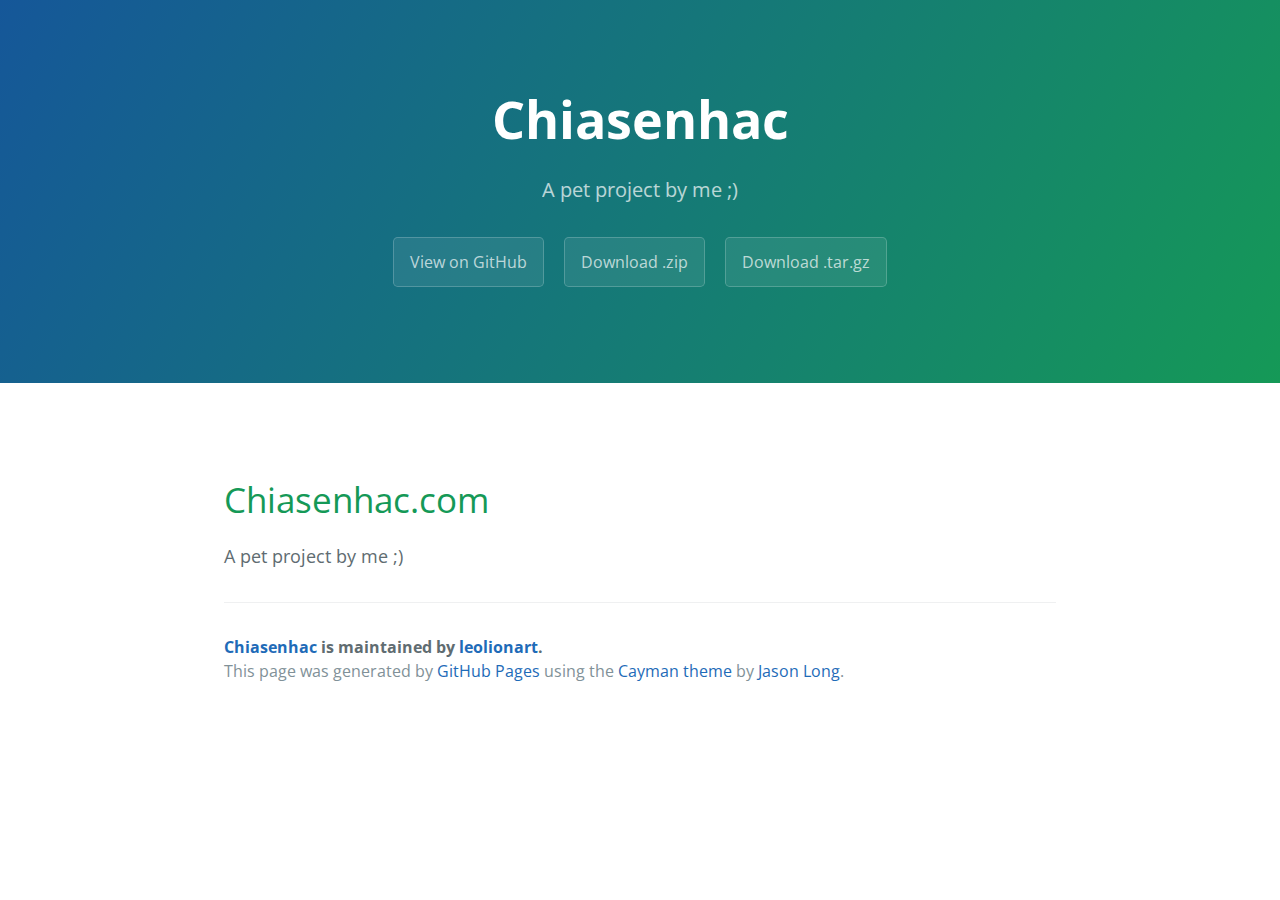
==== commit 4f4bfc12: "Create gh-pages branch via GitHub" ====
--- a/index.html
+++ b/index.html
@@ -1,1479 +1,39 @@
-<!doctype html>
-<html>
-<head>
-<meta http-equiv="X-UA-Compatible" content="IE=edge">
-<meta name="viewport" content="width=device-width, initial-scale=1.0">
-<title>Hear the world’s sounds</title>
-<meta http-equiv="Content-Type" content="text/html; charset=utf-8" />
-<link rel="Shortcut icon" href="imgs/logo.gif" type="image/gif" sizes="16x16">
-<link href="css/index.css" rel="stylesheet" type="text/css" />
-<link href="css/header.css" rel="stylesheet" type="text/css" >
-<link href="css/jquery.ui.tabs.min.css" rel="stylesheet" type="text/css">
-<script src="js/jquery-1.11.1.min.js" ></script>
-<script src="js/jquery.ui-1.10.4.tabs.min.js" ></script>
-<script src="js/jquery.easing.1.3.js"></script>
-<script src="js/slider.js"></script>
-<script src="js/dropit.js"></script>
-<script type="text/javascript">
-$(function() {
-	$( "#Tabs1" ).tabs(); 
-	});
-
-$(document).ready(function() {
-    	$('.mainNav').dropit();
-		
-	});
-	
-</script>
-</head>
-
-<body>
- <div id="header">
-	<div id="topHeader">
-        <div class="wpage"> 
-            <a href="index.html"><img src="imgs/logo.png" class="logo"/></a>
-            
-            <div class="boxSearch">
-            	<form>
-                <input id="txtSearch" maxlength="90" name="q" type="text" class="i-search" placeholder="search..." autocomplete="off" autofocus>
-                <input id="btnSearch" type="submit" class="b-search" value="  ">
-            	</form>
-            </div><!--end of boxSearch-->
-            
-            <div class="upload"><a href="#">Upload</a></div><!--end of upload-->
-            <div>
-            	<table class="loginForm">
-                  <tbody>
-                    <tr>
-                      <td><img src="imgs/ava.png" class="avaUser"/></td>
-                      <td><p class="nameUser">Leo Lion</p></td>
-                      <td><img src="imgs/setting.png" class="setting"/></td>
-                    </tr>
-                  </tbody>
-                </table>
-      
-            </div><!--end of sign-->
-    </div>
-   </div><!--end of topHeader-->      
-  	<nav>	
-  		<div class="mainNav">
-  		<ul class="wpage">
-          <li><a href="index.html" class="selected">Home</a></li>
-          <li><a href="ranking.html" class="dropit">Ranking</a>
-          	<ul class="dropit-submenu">
-                <li><a href="#">Daily</a></li>
-                <li><a href="#">Weekly</a></li>
-                <li><a href="#">Monthly</a></li>
-                <li><a href="#">Annually</a></li>
-            </ul>
-          </li>
-          <li><a href="playlist.html" >Playlist</a>
-          	<ul class="dropit-submenu">
-                <li><a href="#">Album of month</a></li>
-                <li><a href="#">The best of single</a></li>
-                <li><a href="#">Relax</a></li>
-                <li><a href="#">Annually</a></li>
-            </ul>
-          </li>
-          <li><a href="video.html" >Video</a>
-          	<ul class="dropit-submenu-long">
-            	<ol class="col1">
-                    <li><a href="#">New & Hot</a></li>
-                    <li><a href="#">Funny</a></li>
-                    <li><a href="#">TV show</a></li>
-                    <li><a href="#">Funny</a></li>
-                </ol>
-                <ol class="col2">
-                    <li><a href="#">US-UK</a></li>
-                    <li><a href="#">V-Pop</a></li>
-                    <li><a href="#">K-Pop</a></li>
-                    <li><a href="#">China</a></li>
-                </ol>
-            </ul>
-          </li>
-          
-          <li><a href="artist.html" >Artist</a>
-          	<ul class="dropit-submenu">
-                <li><a href="#">Viet Nam</a></li>
-                <li><a href="#">US-UK</a></li>
-                <li><a href="#">Korea</a></li>
-                <li><a href="#">China</a></li>
-            </ul>
-          </li>
-          
-          <li><a href="error.html" >Genres</a>
-          	<ul class="dropit-submenu-long dropit-submenu-long2">
-            	<ol class="col1">
-                    <li><a href="#">Pop</a></li>
-                    <li><a href="#">Rock</a></li>
-                    <li><a href="#">EDM/Dance</a></li>
-                    <li><a href="#">Rap/Hiphop</a></li>
-                </ol>
-                <ol class="col2">
-                    <li><a href="#">OST</a></li>
-                    <li><a href="#">Blue/Jazz</a></li>
-                    <li><a href="#">Folk</a></li>
-                    <li><a href="#">indie</a></li>
-                </ol>
-                <ol class="col3">
-                    <li><a href="#">New Age/World Music</a></li>
-                    <li><a href="#">Christian & Gospel</a></li>
-                </ol>
-            </ul>
-          </li>
-       </ul>
-       </div>
-  </nav>
-  
- </div>   
- <!--end of header-->    
-        <div id="container">
-        	<div class="wpage">
-                <div id="leftCol">
-                  	<div id="slider">
-                          <a href="#" class="control_next"><img src="imgs/next.png"/></a>
-                          <a href="#" class="control_prev"><img src="imgs/prev.png"/></a>
-                          <ul>
-                            <li>
-                            	<div class="tile-slide"><a href="album-player.html"><h1>Hear the world’s sounds</h1>
-                            	<p>AGO and millions of other artists<br>
-								share their tracks on Chiasenhac.com<p></a></div>
-                            </li>
-                            <li style="background: url(imgs/2.jpg)">
-                            	<div class="tile-slide"><a href="album-player.html"><h1>Color me run</h1>
-                            	<p>AGO and millions of other artists<br>
-								share their tracks on Chiasenhac.com<p></a></div>
-                            </li>
-                            <li style="background: url(imgs/3.jpg)">
-                            	<div class="tile-slide"><a href="album-player.html"><h1>Wedding songs collection</h1>
-                            	<p>AGO and millions of other artists<br>
-								share their tracks on Chiasenhac.com<p></a></div>
-                            </li>
-                            <li style="background: url(imgs/4.jpg)">
-                            	<div class="tile-slide"><a href="album-player.html"><h1>Enjoy music</h1>
-                            	<p>AGO and millions of other artists<br>
-								share their tracks on Chiasenhac.com<p></a></div>
-                            </li>
-                          </ul>  
-                    </div><!--end of slide-->
-                       
-
-                  	
-                    <div class="albumCol">
-                     <table class="albumTile">
-                          <tbody>
-                            <tr>
-                              <td><a href="playlist.html"><h1>Playlist | Album</h1></a></td>
-                              <td><img src="imgs/btn_prev.png" id="prev" style="cursor: pointer;"/></td>
-                              <td><img src="imgs/btn_next.png" id="next" style="cursor: pointer;"/></td>  
-                            </tr>
-                          </tbody>
-                     </table>
-
-                    <div id="moveDiv">
-                    	<div id="i1">
-                        <div class="album">
-                        	<div class="preview">
-                                <img src="imgs/index_82.jpg"/>
-                                <div class="imgHover"> 
-                                <a href="album-player.html"><img src="imgs/play_all.png"/></a>
-                                </div><!--end Hover-->
-                            </div>
-                            <div class="alTile">
-                            	<a href="album-player.html" class="al-name">
-                            		<h4>Today's Top Hit</h4>
-                                    <span>(16)</span>
-                            	</a>
-                                <a href="artist.html" class="artist">
-                               	<p>Various Artists</p>
-                                </a>
-                                <table class="al-score">
-                                  <tbody>
-                                    <tr>
-                                      <td><img src="imgs/headset.png" /></td>
-                                      <td><h5 style="font-weight:lighter;margin-left:5px">48,340</h5></td>
-                                    </tr>
-                                  </tbody>
-                                </table>
-                          </div>
-                        </div><!--end of album-->
-                        
-                        <div class="album">
-                        	<div class="preview">
-                                <img src="imgs/index_84.jpg"/>
-                                <div class="imgHover"> 
-                                <a href="album-player.html"><img src="imgs/play_all.png" border="0"/></a>
-                                </div><!--end Hover-->
-                            </div>
-                            <div class="alTile">
-                            	<a href="album-player.html" class="al-name">
-                            		<h4>The Best Of Maroon 5</h4>
-                                    <span>(Collection)</span>
-                            	</a>
-                                <a href="artist.html" class="artist">
-                               	<p>Maroon 5</p>
-                                </a>
-                                <table class="al-score">
-                                  <tbody>
-                                    <tr>
-                                      <td><img src="imgs/headset.png" /></td>
-                                      <td><h5 style="font-weight:lighter;margin-left:5px">75,340</h5></td>
-                                    </tr>
-                                  </tbody>
-                                </table>
-                          </div>
-                        </div><!--end of album-->
-                        
-                        <div class="album">
-                            <div class="preview">
-                                <img src="imgs/index_86.jpg"/>
-                                <div class="imgHover"> 
-                                <a href="album-player.html"><img src="imgs/play_all.png"/></a>
-                                </div><!--end Hover-->
-                            </div>
-                            <div class="alTile">
-                            	<a href="album-player.html" class="al-name">
-                            		<h4>Ngày mai</h4>
-                                    <span>(Remix)</span>
-                            	</a>
-                                <a href="artist.html" class="artist">
-                                	<p>Tóc tiên</p>
-                                </a>
-                                <table class="al-score">
-                                  <tbody>
-                                    <tr>
-                                      <td><img src="imgs/headset.png" /></td>
-                                      <td><h5 style="font-weight:lighter;margin-left:5px">5340</h5></td>
-                                    </tr>
-                                  </tbody>
-                                </table>
-                          </div>
-                        </div><!--end of album-->
-                        
-                        <div class="album">
-                        	<div class="preview">
-                                <img src="imgs/index_88.jpg"/>
-                                <div class="imgHover"> 
-                                <a href="album-player.html"><img src="imgs/play_all.png"/></a>
-                                </div><!--end Hover-->
-                            </div>
-                            <div class="alTile">
-                            	<a href="album-player.html" class="al-name">
-                            		<h4>Vâng anh đi đi<br></h4>
-                                    <span>(single)</span>
-                            	</a>
-                                <a href="artist.html" class="artist">
-                                	<p>Thái Tuyết Trâm</p>
-                                </a>
-                                <table class="al-score">
-                                  <tbody>
-                                    <tr>
-                                      <td><img src="imgs/headset.png" /></td>
-                                      <td><h5 style="font-weight:lighter;margin-left:5px">5340</h5></td>
-                                    </tr>
-                                  </tbody>
-                                </table>
-                          </div>
-                        </div><!--end of album-->
-                        </div>
-                        
-                        <div id="i2">
-                        <div class="album">
-                        	<div class="preview">
-                                <img src="imgs/index_83.jpg"/>
-                                <div class="imgHover">
-                                    <img src="imgs/play_all.png"/>
-                                </div><!--end Hover-->
-                            </div>
-                            <div class="alTile">
-                            	<a href="#" class="al-name">
-                            		<h4>Today's Top Hit</h4>
-                                    <span>(16)</span>
-                            	</a>
-                                <a href="#" class="artist">
-                                	<p>Various Artists</p>
-                                </a>
-                                <table class="al-score">
-                                  <tbody>
-                                    <tr>
-                                      <td><img src="imgs/headset.png" /></td>
-                                      <td><h5 style="font-weight:lighter;margin-left:5px">48,340</h5></td>
-                                    </tr>
-                                  </tbody>
-                                </table>
-                          </div>
-                        </div><!--end of album-->
-                        
-                        <div class="album">
-                        	<div class="preview">
-                                <img src="imgs/index_85.jpg"/>
-                                <div class="imgHover">
-                                        <img src="imgs/play_all.png"/>
-                                </div><!--end Hover-->
-                            </div>
-                            <div class="alTile">
-                            	<a href="#" class="al-name">
-                            		<h4>The Best Of Maroon 5</h4>
-                                    <span>(Collection)</span>
-                            	</a>
-                                <a href="#" class="artist">
-                                	<p>Maroon 5</p>
-                                </a>
-                                <table class="al-score">
-                                  <tbody>
-                                    <tr>
-                                      <td><img src="imgs/headset.png" /></td>
-                                      <td><h5 style="font-weight:lighter;margin-left:5px">75,340</h5></td>
-                                    </tr>
-                                  </tbody>
-                                </table>
-                          </div>
-                        </div><!--end of album-->
-                        
-                        <div class="album">
-                            <div class="preview">
-                                <img src="imgs/index_87.jpg"/>
-                                <div class="imgHover">
-                                        <img src="imgs/play_all.png"/>
-                                </div><!--end Hover-->
-                            </div>
-                            <div class="alTile">
-                            	<a href="#" class="al-name">
-                            		<h4>Ngày mai</h4>
-                                    <span>(Remix)</span>
-                            	</a>
-                                <a href="#" class="artist">
-                                	<p>Tóc tiên</p>
-                                </a>
-                                <table class="al-score">
-                                  <tbody>
-                                    <tr>
-                                      <td><img src="imgs/headset.png" /></td>
-                                      <td><h5 style="font-weight:lighter;margin-left:5px">5340</h5></td>
-                                    </tr>
-                                  </tbody>
-                                </table>
-                          </div>
-                        </div><!--end of album-->
-                        
-                        <div class="album">
-                        	<div class="preview">
-                                <img src="imgs/index_89.jpg"/>
-                                <div class="imgHover">
-                                        <img src="imgs/play_all.png"/>
-                                </div><!--end Hover-->
-                            </div>
-                            <div class="alTile">
-                            	<a href="#" class="al-name">
-                            		<h4>Vâng anh đi đi<br></h4>
-                                    <span>(single)</span>
-                            	</a>
-                                <a href="#" class="artist">
-                                	<p>Thái Tuyết Trâm</p>
-                                </a>
-                                <table class="al-score">
-                                  <tbody>
-                                    <tr>
-                                      <td><img src="imgs/headset.png" /></td>
-                                      <td><h5 style="font-weight:lighter;margin-left:5px">5340</h5></td>
-                                    </tr>
-                                  </tbody>
-                                </table>
-                          </div>
-                        </div><!--end of album-->
-                        </div>
-                        
-                        <div id="i3">
-                        <div class="album">
-                        	<div class="preview">
-                                <img src="imgs/index_83.jpg"/>
-                                <div class="imgHover">
-                                    <img src="imgs/play_all.png"/>
-                                </div><!--end Hover-->
-                            </div>
-                            <div class="alTile">
-                            	<a href="#" class="al-name">
-                            		<h4>Today's Top Hit</h4>
-                                    <span>(16)</span>
-                            	</a>
-                                <a href="#" class="artist">
-                                	<p>Various Artists</p>
-                                </a>
-                                <table class="al-score">
-                                  <tbody>
-                                    <tr>
-                                      <td><img src="imgs/headset.png" /></td>
-                                      <td><h5 style="font-weight:lighter;margin-left:5px">48,340</h5></td>
-                                    </tr>
-                                  </tbody>
-                                </table>
-                          </div>
-                        </div><!--end of album-->
-                        
-                        <div class="album">
-                        	<div class="preview">
-                                <img src="imgs/index_84.jpg"/>
-                                <div class="imgHover">
-                                        <img src="imgs/play_all.png"/>
-                                </div><!--end Hover-->
-                            </div>
-                            <div class="alTile">
-                            	<a href="#" class="al-name">
-                            		<h4>The Best Of Maroon 5</h4>
-                                    <span>(Collection)</span>
-                            	</a>
-                                <a href="#" class="artist">
-                                	<p>Maroon 5</p>
-                                </a>
-                                <table class="al-score">
-                                  <tbody>
-                                    <tr>
-                                      <td><img src="imgs/headset.png" /></td>
-                                      <td><h5 style="font-weight:lighter;margin-left:5px">75,340</h5></td>
-                                    </tr>
-                                  </tbody>
-                                </table>
-                          </div>
-                        </div><!--end of album-->
-                        
-                        <div class="album">
-                            <div class="preview">
-                                <img src="imgs/index_86.jpg"/>
-                                <div class="imgHover">
-                                        <img src="imgs/play_all.png"/>
-                                </div><!--end Hover-->
-                            </div>
-                            <div class="alTile">
-                            	<a href="#" class="al-name">
-                            		<h4>Ngày mai</h4>
-                                    <span>(Remix)</span>
-                            	</a>
-                                <a href="#" class="artist">
-                                	<p>Tóc tiên</p>
-                                </a>
-                                <table class="al-score">
-                                  <tbody>
-                                    <tr>
-                                      <td><img src="imgs/headset.png" /></td>
-                                      <td><h5 style="font-weight:lighter;margin-left:5px">5340</h5></td>
-                                    </tr>
-                                  </tbody>
-                                </table>
-                          </div>
-                        </div><!--end of album-->
-                        
-                        <div class="album">
-                        	<div class="preview">
-                                <img src="imgs/index_88.jpg"/>
-                                <div class="imgHover">
-                                        <img src="imgs/play_all.png"/>
-                                </div><!--end Hover-->
-                            </div>
-                            <div class="alTile">
-                            	<a href="#" class="al-name">
-                            		<h4>Vâng anh đi đi<br></h4>
-                                    <span>(single)</span>
-                            	</a>
-                                <a href="#" class="artist">
-                                	<p>Thái Tuyết Trâm</p>
-                                </a>
-                                <table class="al-score">
-                                  <tbody>
-                                    <tr>
-                                      <td><img src="imgs/headset.png" /></td>
-                                      <td><h5 style="font-weight:lighter;margin-left:5px">5340</h5></td>
-                                    </tr>
-                                  </tbody>
-                                </table>
-                          </div>
-                        </div><!--end of album-->
-                        </div>
-                        
-                        <div id="i4">
-                        <div class="album">
-                        	<div class="preview">
-                                <img src="imgs/index_83.jpg"/>
-                                <div class="imgHover">
-                                    <img src="imgs/play_all.png"/>
-                                </div><!--end Hover-->
-                            </div>
-                            <div class="alTile">
-                            	<a href="#" class="al-name">
-                            		<h4>Today's Top Hit</h4>
-                                    <span>(16)</span>
-                            	</a>
-                                <a href="#" class="artist">
-                                	<p>Various Artists</p>
-                                </a>
-                                <table class="al-score">
-                                  <tbody>
-                                    <tr>
-                                      <td><img src="imgs/headset.png" /></td>
-                                      <td><h5 style="font-weight:lighter;margin-left:5px">48,340</h5></td>
-                                    </tr>
-                                  </tbody>
-                                </table>
-                          </div>
-                        </div><!--end of album-->
-                        
-                        <div class="album">
-                        	<div class="preview">
-                                <img src="imgs/index_85.jpg"/>
-                                <div class="imgHover">
-                                        <img src="imgs/play_all.png"/>
-                                </div><!--end Hover-->
-                            </div>
-                            <div class="alTile">
-                            	<a href="#" class="al-name">
-                            		<h4>The Best Of Maroon 5</h4>
-                                    <span>(Collection)</span>
-                            	</a>
-                                <a href="#" class="artist">
-                                	<p>Maroon 5</p>
-                                </a>
-                                <table class="al-score">
-                                  <tbody>
-                                    <tr>
-                                      <td><img src="imgs/headset.png" /></td>
-                                      <td><h5 style="font-weight:lighter;margin-left:5px">75,340</h5></td>
-                                    </tr>
-                                  </tbody>
-                                </table>
-                          </div>
-                        </div><!--end of album-->
-                        
-                        <div class="album">
-                            <div class="preview">
-                                <img src="imgs/index_87.jpg"/>
-                                <div class="imgHover">
-                                        <img src="imgs/play_all.png"/>
-                                </div><!--end Hover-->
-                            </div>
-                            <div class="alTile">
-                            	<a href="#" class="al-name">
-                            		<h4>Ngày mai</h4>
-                                    <span>(Remix)</span>
-                            	</a>
-                                <a href="#" class="artist">
-                                	<p>Tóc tiên</p>
-                                </a>
-                                <table class="al-score">
-                                  <tbody>
-                                    <tr>
-                                      <td><img src="imgs/headset.png" /></td>
-                                      <td><h5 style="font-weight:lighter;margin-left:5px">5340</h5></td>
-                                    </tr>
-                                  </tbody>
-                                </table>
-                          </div>
-                        </div><!--end of album-->
-                        
-                        <div class="album">
-                        	<div class="preview">
-                                <img src="imgs/index_89.jpg"/>
-                                <div class="imgHover">
-                                        <img src="imgs/play_all.png"/>
-                                </div><!--end Hover-->
-                            </div>
-                            <div class="alTile">
-                            	<a href="#" class="al-name">
-                            		<h4>Vâng anh đi đi<br></h4>
-                                    <span>(single)</span>
-                            	</a>
-                                <a href="#" class="artist">
-                                	<p>Thái Tuyết Trâm</p>
-                                </a>
-                                <table class="al-score">
-                                  <tbody>
-                                    <tr>
-                                      <td><img src="imgs/headset.png" /></td>
-                                      <td><h5 style="font-weight:lighter;margin-left:5px">5340</h5></td>
-                                    </tr>
-                                  </tbody>
-                                </table>
-                          </div>
-                        </div><!--end of album-->
-                        </div>
-                        
-                    </div><!--end of moveDiv-->
-                       
-                  	</div><!--end of albumCol-->
-                    
-                    
-                  <div class="videoCol">   
-                    <table class="videoTile">
-                          <tbody>
-                            <tr>
-                              <td><a href="video.html"><h1>Video | MV</h1></a></td>
-                              <td><img src="imgs/btn_prev.png" id="prev2"></td>
-                              <td><img src="imgs/btn_next.png" id="next2"/></td>  
-                            </tr>
-                          </tbody>
-                     </table>
-                     
-                     <div id="moveDiv2">
-                        <div id="k1">
-                         <table class="video">
-                              <tbody>
-                                <tr>
-                                  <td>
-                                    <div class="video1"> 
-                                        <div class="tile-video">
-                                            <h3>Anh Không Sao Đâu</h3>
-                                            <p>Chi Dân</p></div><!--end Video-->
-                                        <div class="imgHover">
-                                             <img src="imgs/play_all.png"/>
-                                        </div><!--end Hover-->
-                                    </div>
-                                  </td>
-                                  <td><table>
-                                    <tbody>
-                                      <tr>
-                                        <td>
-                                            <div class="video-small" style="background:url(imgs/index_100.png);">
-                                            <div class="tile-video">
-                                                <h3>Good for you</h3>
-                                                <p>Selena Gomez</p></div><!--end Video-->
-                                            <div class="imgHover">
-                                                 <img src="imgs/play_all.png"/>
-                                            </div><!--end imgHover--></div>
-                                        </td>
-                                        <td>
-                                            <div class="video-small" style="background:url(imgs/index_102.jpg);">
-                                            <div class="tile-video">
-                                                <h3>See you again</h3>
-                                                <p>Mờ Navi</p></div><!--end Video-->
-                                            <div class="imgHover">
-                                                 <img src="imgs/play_all.png"/>
-                                            </div><!--end Hover--></div>
-                                        </td>
-                                      </tr>
-                                      <tr>
-                                        <td>
-                                            <div class="video-small" style="background:url(imgs/index_118.jpg);">
-                                            <div class="tile-video">
-                                                <h3>My everything</h3>
-                                                <p>Tiên Tiên</p></div><!--end Video-->
-                                            <div class="imgHover">
-                                                 <img src="imgs/play_all.png"/>
-                                            </div><!--end Hover--></div>
-                                        </td>
-                                        <td>
-                                            <div class="video-small" style="background:url(imgs/index_120.jpg);">
-                                            <div class="tile-video">
-                                                <h3>Anh Không Sao Đâu</h3>
-                                                <p>Chi Dân</p></div><!--end Video-->
-                                            <div class="imgHover">
-                                                 <img src="imgs/play_all.png"/>
-                                            </div><!--end Hover--></div>
-                                        </td>
-                                      </tr>
-                                    </tbody>
-                                  </table></td>
-                                </tr>
-                              </tbody>
-                            </table>
-                        </div>
-                        
-                        <div id="k2">
-                         <table class="video">
-                              <tbody>
-                                <tr>
-                                  <td>
-                                    <div class="video1" style="background: url(imgs/index_99.jpg)"> 
-                                        <div class="tile-video">
-                                            <h3>Vâng anh đi đi</h3>
-                                            <p>Bích Phương</p></div><!--end Video-->
-                                        <div class="imgHover">
-                                             <img src="imgs/play_all.png"/>
-                                        </div><!--end Hover-->
-                                    </div>
-                                  </td>
-                                  <td><table>
-                                    <tbody>
-                                      <tr>
-                                        <td>
-                                            <div class="video-small" style="background:url(imgs/index_100.png);">
-                                            <div class="tile-video">
-                                                <h3>Good for you</h3>
-                                                <p>Selena Gomez</p></div><!--end Video-->
-                                            <div class="imgHover">
-                                                 <img src="imgs/play_all.png"/>
-                                            </div><!--end imgHover--></div>
-                                        </td>
-                                        <td>
-                                            <div class="video-small" style="background:url(imgs/index_102.jpg);">
-                                            <div class="tile-video">
-                                                <h3>See you again</h3>
-                                                <p>Mờ Navi</p></div><!--end Video-->
-                                            <div class="imgHover">
-                                                 <img src="imgs/play_all.png"/>
-                                            </div><!--end Hover--></div>
-                                        </td>
-                                      </tr>
-                                      <tr>
-                                        <td>
-                                            <div class="video-small" style="background:url(imgs/index_118.jpg);">
-                                            <div class="tile-video">
-                                                <h3>My everything</h3>
-                                                <p>Tiên Tiên</p></div><!--end Video-->
-                                            <div class="imgHover">
-                                                 <img src="imgs/play_all.png"/>
-                                            </div><!--end Hover--></div>
-                                        </td>
-                                        <td>
-                                            <div class="video-small" style="background:url(imgs/index_120.jpg);">
-                                            <div class="tile-video">
-                                                <h3>Anh Không Sao Đâu</h3>
-                                                <p>Chi Dân</p></div><!--end Video-->
-                                            <div class="imgHover">
-                                                 <img src="imgs/play_all.png"/>
-                                            </div><!--end Hover--></div>
-                                        </td>
-                                      </tr>
-                                    </tbody>
-                                  </table></td>
-                                </tr>
-                              </tbody>
-                            </table>
-                        </div>
-                    </div>
-                 </div> <!--videoCol-->
-                     
-              </div><!--end of leftCol-->
-                
-                <div id="rightCol">
-                    <div id="ads">
-                    <a href="#" class="button-download">Download for free</a></div><!--end of ads-->
-                    
-                   
-                  <div id="ranking">
-                    <table style="margin-bottom:5px;padding-top:10px;">
-                          <tbody>
-                            <tr>
-                              <td><h1 style="color:white; text-transform:uppercase; margin-right:140px">Ranking</h1></td>
-                              <td><img src="imgs/play_all.png" style="cursor:pointer"/></td>
-                            </tr>
-                          </tbody>
-                        </table>
-
-                    <div id="Tabs1" class="ranking">
-                      <ul>
-                        <li><a href="#tabs-1">US-UK</a></li>
-                        <li><a href="#tabs-2">Viet Nam</a></li>
-                        <li><a href="#tabs-3">Korea</a></li>
-                      </ul>
-                      <div id="tabs-1">
-                      	<div class="des">
-                        	<span class="rank-oder">1</span>
-                            <h3 class="song-name"><a href="#" >See You Again</a></h3>
-                            <h4 class="info-artist"><a href="#">Wiz Khalifa</a></h4>
-                            <table class="score">
-                                  <tbody>
-                                    <tr>
-                                      <td><img src="imgs/headset.png"/></td>
-                                      <td><span style="margin-left:5px;">53,615</span></td>
-                                    </tr>
-                                  </tbody>
-                           </table>
-                        </div>
-                        
-                        <table class="fn-songs">
-                          <tbody>
-                            <tr>
-                              <td><span class="rank-oder2">2</span></td>
-                              <td><div class="tile-songs">
-                              		<h3 class="song-name"><a href="#" >See You Again</a></h3>
-                            		<h4 class="info-artist"><a href="#">Wiz Khalifa</a></h4></div></td>
-                              <td>
-                              <table class="score">
-                                  <tbody>
-                                    <tr>
-                                      <td><img src="imgs/headset_bl.png"/></td>
-                                      <td><span style="margin-left:5px;">53,615</span></td>
-                                    </tr>
-                                  </tbody>
-                                </table>
-                             </td>
-                            </tr>
-                            <tr>
-                              <td><span class="rank-oder3">3</span></td>
-                              <td><div class="tile-songs">
-                              		<h3 class="song-name"><a href="#" >See You Again</a></h3>
-                            		<h4 class="info-artist"><a href="#">Wiz Khalifa</a></h4></div></td>
-                              <td>
-                              <table class="score">
-                                  <tbody>
-                                    <tr>
-                                      <td><img src="imgs/headset_bl.png"/></td>
-                                      <td><span style="margin-left:5px;">53,615</span></td>
-                                    </tr>
-                                  </tbody>
-                                </table>
-                             </td>
-                            </tr>
-                            <tr>
-                              <td><span class="rank-oder1">4</span></td>
-                              <td><div class="tile-songs">
-                              		<h3 class="song-name"><a href="#" >See You Again</a></h3>
-                            		<h4 class="info-artist"><a href="#">Wiz Khalifa</a></h4></div></td>
-                              <td>
-                              <table class="score">
-                                  <tbody>
-                                    <tr>
-                                      <td><img src="imgs/headset_bl.png"/></td>
-                                      <td><span style="margin-left:5px;">53,615</span></td>
-                                    </tr>
-                                  </tbody>
-                                </table>
-                             </td>
-                            </tr>
-                            <tr>
-                              <td><span class="rank-oder2">5</span></td>
-                              <td><div class="tile-songs">
-                              		<h3 class="song-name"><a href="#" >See You Again</a></h3>
-                            		<h4 class="info-artist"><a href="#">Wiz Khalifa</a></h4></div></td>
-                              <td>
-                              <table class="score">
-                                  <tbody>
-                                    <tr>
-                                      <td><img src="imgs/headset_bl.png"/></td>
-                                      <td><span style="margin-left:5px;">53,615</span></td>
-                                    </tr>
-                                  </tbody>
-                                </table>
-                             </td>
-                            </tr>
-                            <tr>
-                              <td><span class="rank-oder3">6</span></td>
-                              <td><div class="tile-songs">
-                              		<h3 class="song-name"><a href="#" >See You Again</a></h3>
-                            		<h4 class="info-artist"><a href="#">Wiz Khalifa</a></h4></div></td>
-                              <td>
-                              <table class="score">
-                                  <tbody>
-                                    <tr>
-                                      <td><img src="imgs/headset_bl.png"/></td>
-                                      <td><span style="margin-left:5px;">53,615</span></td>
-                                    </tr>
-                                  </tbody>
-                                </table>
-                             </td>
-                            </tr>
-                            <tr>
-                              <td><span class="rank-oder1">7</span></td>
-                              <td><div class="tile-songs">
-                              		<h3 class="song-name"><a href="#" >See You Again</a></h3>
-                            		<h4 class="info-artist"><a href="#">Wiz Khalifa</a></h4></div></td>
-                              <td>
-                              <table class="score">
-                                  <tbody>
-                                    <tr>
-                                      <td><img src="imgs/headset_bl.png"/></td>
-                                      <td><span style="margin-left:5px;">53,615</span></td>
-                                    </tr>
-                                  </tbody>
-                                </table>
-                             </td>
-                            </tr>
-                            <tr>
-                              <td><span class="rank-oder2">8</span></td>
-                              <td><div class="tile-songs">
-                              		<h3 class="song-name"><a href="#" >See You Again</a></h3>
-                            		<h4 class="info-artist"><a href="#">Wiz Khalifa</a></h4></div></td>
-                              <td>
-                              <table class="score">
-                                  <tbody>
-                                    <tr>
-                                      <td><img src="imgs/headset_bl.png"/></td>
-                                      <td><span style="margin-left:5px;">53,615</span></td>
-                                    </tr>
-                                  </tbody>
-                                </table>
-                             </td>
-                            </tr>
-                            <tr>
-                              <td><span class="rank-oder3">9</span></td>
-                              <td><div class="tile-songs">
-                              		<h3 class="song-name"><a href="#" >See You Again</a></h3>
-                            		<h4 class="info-artist"><a href="#">Wiz Khalifa</a></h4></div></td>
-                              <td>
-                              <table class="score">
-                                  <tbody>
-                                    <tr>
-                                      <td><img src="imgs/headset_bl.png"/></td>
-                                      <td><span style="margin-left:5px;">53,615</span></td>
-                                    </tr>
-                                  </tbody>
-                                </table>
-                             </td>
-                            </tr>
-                            <tr>
-                              <td><span class="rank-oder1">10</span></td>
-                              <td><div class="tile-songs">
-                              		<h3 class="song-name"><a href="#" >See You Again</a></h3>
-                            		<h4 class="info-artist"><a href="#">Wiz Khalifa</a></h4></div></td>
-                              <td>
-                              <table class="score">
-                                  <tbody>
-                                    <tr>
-                                      <td><img src="imgs/headset_bl.png"/></td>
-                                      <td><span style="margin-left:5px;">53,615</span></td>
-                                    </tr>
-                                  </tbody>
-                                </table>
-                             </td>
-                            </tr>
-                          </tbody>
-                        </table>
-
-                        
-                      </div>
-                      <div id="tabs-2">
-                        <div class="des2">
-                        	<span class="rank-oder">1</span>
-                            <h3 class="song-name"><a href="#" >Sâu trong em</a></h3>
-                            <h4 class="info-artist"><a href="#">Bích Phương</a></h4>
-                            <table class="score">
-                                  <tbody>
-                                    <tr>
-                                      <td><img src="imgs/headset.png"/></td>
-                                      <td><span style="margin-left:5px;">35,685</span></td>
-                                    </tr>
-                                  </tbody>
-                           </table>
-                        </div>
-                        
-                        <table class="fn-songs">
-                          <tbody>
-                            <tr>
-                              <td><span class="rank-oder2">2</span></td>
-                              <td><div class="tile-songs">
-                              		<h3 class="song-name"><a href="#" >Ấn nút nhớ thả...</a></h3>
-                            		<h4 class="info-artist"><a href="#">Sơn Thùng MTP</a></h4></div></td>
-                              <td>
-                              <table class="score">
-                                  <tbody>
-                                    <tr>
-                                      <td><img src="imgs/headset_bl.png"/></td>
-                                      <td><span style="margin-left:5px;">23,451</span></td>
-                                    </tr>
-                                  </tbody>
-                                </table>
-                             </td>
-                            </tr>
-                            <tr>
-                              <td><span class="rank-oder3">3</span></td>
-                              <td><div class="tile-songs">
-                              		<h3 class="song-name"><a href="#" >My everything</a></h3>
-                            		<h4 class="info-artist"><a href="#">Tien Tien</a></h4></div></td>
-                              <td>
-                              <table class="score">
-                                  <tbody>
-                                    <tr>
-                                      <td><img src="imgs/headset_bl.png"/></td>
-                                      <td><span style="margin-left:5px;">23,601</span></td>
-                                    </tr>
-                                  </tbody>
-                                </table>
-                             </td>
-                            </tr>
-                            <tr>
-                              <td><span class="rank-oder1">4</span></td>
-                              <td><div class="tile-songs">
-                              		<h3 class="song-name"><a href="#" >See You Again</a></h3>
-                            		<h4 class="info-artist"><a href="#">Wiz Khalifa</a></h4></div></td>
-                              <td>
-                              <table class="score">
-                                  <tbody>
-                                    <tr>
-                                      <td><img src="imgs/headset_bl.png"/></td>
-                                      <td><span style="margin-left:5px;">53,615</span></td>
-                                    </tr>
-                                  </tbody>
-                                </table>
-                             </td>
-                            </tr>
-                            <tr>
-                              <td><span class="rank-oder2">5</span></td>
-                              <td><div class="tile-songs">
-                              		<h3 class="song-name"><a href="#" >See You Again</a></h3>
-                            		<h4 class="info-artist"><a href="#">Wiz Khalifa</a></h4></div></td>
-                              <td>
-                              <table class="score">
-                                  <tbody>
-                                    <tr>
-                                      <td><img src="imgs/headset_bl.png"/></td>
-                                      <td><span style="margin-left:5px;">53,615</span></td>
-                                    </tr>
-                                  </tbody>
-                                </table>
-                             </td>
-                            </tr>
-                            <tr>
-                              <td><span class="rank-oder3">6</span></td>
-                              <td><div class="tile-songs">
-                              		<h3 class="song-name"><a href="#" >See You Again</a></h3>
-                            		<h4 class="info-artist"><a href="#">Wiz Khalifa</a></h4></div></td>
-                              <td>
-                              <table class="score">
-                                  <tbody>
-                                    <tr>
-                                      <td><img src="imgs/headset_bl.png"/></td>
-                                      <td><span style="margin-left:5px;">53,615</span></td>
-                                    </tr>
-                                  </tbody>
-                                </table>
-                             </td>
-                            </tr>
-                            <tr>
-                              <td><span class="rank-oder1">7</span></td>
-                              <td><div class="tile-songs">
-                              		<h3 class="song-name"><a href="#" >See You Again</a></h3>
-                            		<h4 class="info-artist"><a href="#">Wiz Khalifa</a></h4></div></td>
-                              <td>
-                              <table class="score">
-                                  <tbody>
-                                    <tr>
-                                      <td><img src="imgs/headset_bl.png"/></td>
-                                      <td><span style="margin-left:5px;">53,615</span></td>
-                                    </tr>
-                                  </tbody>
-                                </table>
-                             </td>
-                            </tr>
-                            <tr>
-                              <td><span class="rank-oder2">8</span></td>
-                              <td><div class="tile-songs">
-                              		<h3 class="song-name"><a href="#" >See You Again</a></h3>
-                            		<h4 class="info-artist"><a href="#">Wiz Khalifa</a></h4></div></td>
-                              <td>
-                              <table class="score">
-                                  <tbody>
-                                    <tr>
-                                      <td><img src="imgs/headset_bl.png"/></td>
-                                      <td><span style="margin-left:5px;">53,615</span></td>
-                                    </tr>
-                                  </tbody>
-                                </table>
-                             </td>
-                            </tr>
-                            <tr>
-                              <td><span class="rank-oder3">9</span></td>
-                              <td><div class="tile-songs">
-                              		<h3 class="song-name"><a href="#" >See You Again</a></h3>
-                            		<h4 class="info-artist"><a href="#">Wiz Khalifa</a></h4></div></td>
-                              <td>
-                              <table class="score">
-                                  <tbody>
-                                    <tr>
-                                      <td><img src="imgs/headset_bl.png"/></td>
-                                      <td><span style="margin-left:5px;">53,615</span></td>
-                                    </tr>
-                                  </tbody>
-                                </table>
-                             </td>
-                            </tr>
-                            <tr>
-                              <td><span class="rank-oder1">10</span></td>
-                              <td><div class="tile-songs">
-                              		<h3 class="song-name"><a href="#" >See You Again</a></h3>
-                            		<h4 class="info-artist"><a href="#">Wiz Khalifa</a></h4></div></td>
-                              <td>
-                              <table class="score">
-                                  <tbody>
-                                    <tr>
-                                      <td><img src="imgs/headset_bl.png"/></td>
-                                      <td><span style="margin-left:5px;">53,615</span></td>
-                                    </tr>
-                                  </tbody>
-                                </table>
-                             </td>
-                            </tr>
-                          </tbody>
-                        </table>
-                      </div>
-                      <div id="tabs-3">
-                        <div class="des3">
-                        	<span class="rank-oder">1</span>
-                            <h3 class="song-name"><a href="#" >See You Again</a></h3>
-                            <h4 class="info-artist"><a href="#">Wiz Khalifa</a></h4>
-                            <table class="score">
-                                  <tbody>
-                                    <tr>
-                                      <td><img src="imgs/headset.png"/></td>
-                                      <td><span style="margin-left:5px;">62,368</span></td>
-                                    </tr>
-                                  </tbody>
-                           </table>
-                        </div>
-                        
-                        <table class="fn-songs">
-                          <tbody>
-                            <tr>
-                              <td><span class="rank-oder2">2</span></td>
-                              <td><div class="tile-songs">
-                              		<h3 class="song-name"><a href="#" >See You Again</a></h3>
-                            		<h4 class="info-artist"><a href="#">Wiz Khalifa</a></h4></div></td>
-                              <td>
-                              <table class="score">
-                                  <tbody>
-                                    <tr>
-                                      <td><img src="imgs/headset_bl.png"/></td>
-                                      <td><span style="margin-left:5px;">53,615</span></td>
-                                    </tr>
-                                  </tbody>
-                                </table>
-                             </td>
-                            </tr>
-                            <tr>
-                              <td><span class="rank-oder3">3</span></td>
-                              <td><div class="tile-songs">
-                              		<h3 class="song-name"><a href="#" >See You Again</a></h3>
-                            		<h4 class="info-artist"><a href="#">Wiz Khalifa</a></h4></div></td>
-                              <td>
-                              <table class="score">
-                                  <tbody>
-                                    <tr>
-                                      <td><img src="imgs/headset_bl.png"/></td>
-                                      <td><span style="margin-left:5px;">53,615</span></td>
-                                    </tr>
-                                  </tbody>
-                                </table>
-                             </td>
-                            </tr>
-                            <tr>
-                              <td><span class="rank-oder1">4</span></td>
-                              <td><div class="tile-songs">
-                              		<h3 class="song-name"><a href="#" >See You Again</a></h3>
-                            		<h4 class="info-artist"><a href="#">Wiz Khalifa</a></h4></div></td>
-                              <td>
-                              <table class="score">
-                                  <tbody>
-                                    <tr>
-                                      <td><img src="imgs/headset_bl.png"/></td>
-                                      <td><span style="margin-left:5px;">53,615</span></td>
-                                    </tr>
-                                  </tbody>
-                                </table>
-                             </td>
-                            </tr>
-                            <tr>
-                              <td><span class="rank-oder2">5</span></td>
-                              <td><div class="tile-songs">
-                              		<h3 class="song-name"><a href="#" >See You Again</a></h3>
-                            		<h4 class="info-artist"><a href="#">Wiz Khalifa</a></h4></div></td>
-                              <td>
-                              <table class="score">
-                                  <tbody>
-                                    <tr>
-                                      <td><img src="imgs/headset_bl.png"/></td>
-                                      <td><span style="margin-left:5px;">53,615</span></td>
-                                    </tr>
-                                  </tbody>
-                                </table>
-                             </td>
-                            </tr>
-                            <tr>
-                              <td><span class="rank-oder3">6</span></td>
-                              <td><div class="tile-songs">
-                              		<h3 class="song-name"><a href="#" >See You Again</a></h3>
-                            		<h4 class="info-artist"><a href="#">Wiz Khalifa</a></h4></div></td>
-                              <td>
-                              <table class="score">
-                                  <tbody>
-                                    <tr>
-                                      <td><img src="imgs/headset_bl.png"/></td>
-                                      <td><span style="margin-left:5px;">53,615</span></td>
-                                    </tr>
-                                  </tbody>
-                                </table>
-                             </td>
-                            </tr>
-                            <tr>
-                              <td><span class="rank-oder1">7</span></td>
-                              <td><div class="tile-songs">
-                              		<h3 class="song-name"><a href="#" >See You Again</a></h3>
-                            		<h4 class="info-artist"><a href="#">Wiz Khalifa</a></h4></div></td>
-                              <td>
-                              <table class="score">
-                                  <tbody>
-                                    <tr>
-                                      <td><img src="imgs/headset_bl.png"/></td>
-                                      <td><span style="margin-left:5px;">53,615</span></td>
-                                    </tr>
-                                  </tbody>
-                                </table>
-                             </td>
-                            </tr>
-                            <tr>
-                              <td><span class="rank-oder2">8</span></td>
-                              <td><div class="tile-songs">
-                              		<h3 class="song-name"><a href="#" >See You Again</a></h3>
-                            		<h4 class="info-artist"><a href="#">Wiz Khalifa</a></h4></div></td>
-                              <td>
-                              <table class="score">
-                                  <tbody>
-                                    <tr>
-                                      <td><img src="imgs/headset_bl.png"/></td>
-                                      <td><span style="margin-left:5px;">53,615</span></td>
-                                    </tr>
-                                  </tbody>
-                                </table>
-                             </td>
-                            </tr>
-                            <tr>
-                              <td><span class="rank-oder3">9</span></td>
-                              <td><div class="tile-songs">
-                              		<h3 class="song-name"><a href="#" >See You Again</a></h3>
-                            		<h4 class="info-artist"><a href="#">Wiz Khalifa</a></h4></div></td>
-                              <td>
-                              <table class="score">
-                                  <tbody>
-                                    <tr>
-                                      <td><img src="imgs/headset_bl.png"/></td>
-                                      <td><span style="margin-left:5px;">53,615</span></td>
-                                    </tr>
-                                  </tbody>
-                                </table>
-                             </td>
-                            </tr>
-                            <tr>
-                              <td><span class="rank-oder1">10</span></td>
-                              <td><div class="tile-songs">
-                              		<h3 class="song-name"><a href="#" >See You Again</a></h3>
-                            		<h4 class="info-artist"><a href="#">Wiz Khalifa</a></h4></div></td>
-                              <td>
-                              <table class="score">
-                                  <tbody>
-                                    <tr>
-                                      <td><img src="imgs/headset_bl.png"/></td>
-                                      <td><span style="margin-left:5px;">53,615</span></td>
-                                    </tr>
-                                  </tbody>
-                                </table>
-                             </td>
-                            </tr>
-                          </tbody>
-                        </table>
-                      </div>
-                    </div>
-                  </div><!--end of ranking-->
-                </div><!--end of rightCol-->              
-            </div>
-       </div><!--end of container-->
-            
-        <div id="newSongs">
-            <div  class="wpage">
-            	<div class="leftCol-songs" >
-                	<h1>New US-UK songs</h1>
-                    <div class="list-songs">
-                    	<ul>
-                        	<li>
-                            	<a href="#"><p>July Rain - Louis Wong</p></a>
-                            	<i class="fn-number">1248515</i>                        	
-                            </li>
-                            <li>
-                            	<a href="#"><p>Pon Ya Body-Carlito Olivero</p></a>
-                            	<i class="fn-number">19.924</i>                        	
-                            </li>
-                            <li>
-                            	<a href="#"><p>Bitch Better Have My Money (Gta Remix)-Rihanna</p></a>
-                            	<i class="fn-number">2.592</i>                        	
-                            </li>
-                            <li>
-                            	<a href="#"><p>July Rain - Louis Wong</p></a>
-                            	<i class="fn-number">1248515</i>                        	
-                            </li>
-                            <li>
-                            	<a href="#"><p>Pon Ya Body-Carlito Olivero</p></a>
-                            	<i class="fn-number">19.924</i>                        	
-                            </li>
-                            <li>
-                            	<a href="#"><p>Bitch Better Have My Money (Gta Remix)-Rihanna</p></a>
-                            	<i class="fn-number">2.592</i>                        	
-                            </li>
-                            <li>
-                            	<a href="#"><p>July Rain - Louis Wong</p></a>
-                            	<i class="fn-number">1248515</i>                        	
-                            </li>
-                            <li>
-                            	<a href="#"><p>Pon Ya Body-Carlito Olivero</p></a>
-                            	<i class="fn-number">19.924</i>                        	
-                            </li>
-                        </ul>
-                    </div>
-                </div> <!--end of leftCol-songs-->
-                <div class="rightCol-songs">
-                	<h1>New V-pop songs</h1>
-                	<div class="list-songs">
-                    	<ul>
-                        	<li>
-                            	<a href="#"><p>Buông - Bùi Anh Tuấn</p></a>
-                            	<i class="fn-number">1248515</i>                        	
-                            </li>
-                            <li>
-                            	<a href="#"><p>Mr. Right (Khi Anh Yêu Em) - Isaac (365 Daband)</p></a>
-                            	<i class="fn-number">19.924</i>                        	
-                            </li>
-                            <li>
-                            	<a href="#"><p>Chơi Vơi - Hồ Ngọc Hà</p></a>
-                            	<i class="fn-number">2.592</i>                        	
-                            </li>
-                            <li>
-                            	<a href="#"><p>Vâng Anh Đi Đi - Bích Phương</p></a>
-                            	<i class="fn-number">1248515</i>                        	
-                            </li>
-                            <li>
-                            	<a href="#"><p>Con Đường Tôi - Trọng Hiếu</p></a>
-                            	<i class="fn-number">19.924</i>                        	
-                            </li>
-                            <li>
-                            	<a href="#"><p>Memories - Ưng Đại Vệ</p></a>
-                            	<i class="fn-number">2.592</i>                        	
-                            </li>
-                            <li>
-                            	<a href="#"><p>M Tuyệt Vời (The MTV Song) - Nhiều nghệ s</p></a>
-                            	<i class="fn-number">1248515</i>                        	
-                            </li>
-                            <li>
-                            	<a href="#"><p>Mỉm Cười Cho Qua - Hamlet Trương</p></a>
-                            	<i class="fn-number">19.924</i>                        	
-                            </li>
-                        </ul>
-                </div>
-             	</div> <!--end of rightCol-songs-->       
-            </div> 
-            <div class="clearFloat"></div> 
-        </div><!--end of newSongs-->
-            
-            
-            <div id="genres">
-            	<div class="wpage">
-            	<table class="genresTile">
-                          <tbody>
-                            <tr>
-                              <td><h1>Geners</h1></td>
-                              <td><a href="#"> <img src="imgs/btn_prev.png"> </a></td>
-                              <td><img src="imgs/btn_next.png" class="btnPrev"/></td>  
-                            </tr>
-                          </tbody>
-                     </table>
-             
-            	<table>
-                  <tbody>
-                    <tr>
-                      <td >
-                      	<div class="genres">
-                        	<img src="imgs/micro.png"/>
-                            <a href="#">Pop</a>
-                         </div>   
-                      </td>
-                      <td >
-                      	<div class="genres">
-                        	<img src="imgs/chill.png"/>
-                            <a href="#">Chill</a>
-                         </div>   
-                      </td>
-                      <td >
-                      	<div class="genres">
-                        	<img src="imgs/party.png"/>
-                            <a href="#">Party</a>
-                         </div>   
-                      </td>
-                      <td >
-                      	<div class="genres">
-                        	<img src="imgs/dance.png"/>
-                            <a href="#">EDM/Dance</a>
-                         </div>   
-                      </td>
-                      <td >
-                      	<div class="genres">
-                        	<img src="imgs/Turntable.png"/>
-                            <a href="#">Decades</a>
-                         </div>   
-                      </td>
-                      <td >
-                      	<div class="genres">
-                        	<img src="imgs/Indoor Boots.png"/>
-                            <a href="#">Decades</a>
-                         </div>   
-                      </td>
-                    </tr>
-                    
-                    <tr>
-                      <td >
-                      	<div class="genres">
-                        	<img src="imgs/Campfire.png"/>
-                            <a href="#">Party</a>
-                         </div>   
-                      </td>
-                      <td >
-                      	<div class="genres">
-                        	<img src="imgs/dance.png"/>
-                            <a href="#">Party</a>
-                         </div>   
-                      </td>
-                      <td >
-                      	<div class="genres">
-                        	<img src="imgs/Tent.png"/>
-                            <a href="#">Party</a>
-                         </div>   
-                      </td>
-                      <td >
-                      	<div class="genres">
-                        	<img src="imgs/dance.png"/>
-                            <a href="#">Party</a>
-                         </div>   
-                      </td>
-                      <td >
-                      	<div class="genres">
-                        	<img src="imgs/dance.png"/>
-                            <a href="#">Party</a>
-                         </div>   
-                      </td>
-                    </tr>
-                  </tbody>
-                </table>
-				</div>
-            </div> 
-        	
-        <footer>
-        	<div class="wpage">
-            	<img src="imgs/logo.png" class="logo"/>
-                <ul class="link-footer">
-                	<li><a href="#">Giới thiệu</a></li>
-                    <li><a href="#">Điều khoản</a></li>
-                    <li><a href="#">Quảng cáo</a></li>
-                    <li><a href="#">Ứng dụng</a></li>
-                    <li><a href="#">Copyright</a></li>
-                    
-                    <li><a href="#">Trợ giúp</a></li>
-                    <li><a href="#">Góp ý</a></li>
-                    <li><a href="#">Liên hệ</a></li>
-                </ul>
-                
-                <table class="social">
-                  <tbody>
-                    <tr>
-                      <td><a href="#"><img src="imgs/tw.png"/></a></td>
-                      <td><a href="#"><img src="imgs/fb.png"/></a></td>
-                      <td><a href="#"><img src="imgs/g+.png"/></a></td>
-                    </tr>
-                  </tbody>
-                </table>
-
-            </div>
-        </footer>
-        <div id="dt-btt"><img src="imgs/goTop.png" /></div>  
-        <div id="playing"></div>
-        
-      
-<script>
-$(function(){
-	$(window).scroll(function(){if($(this).scrollTop()!=0){$('#dt-btt').fadeIn();}else{$('#dt-btt').fadeOut();}});
-	$('#dt-btt').click(function(){$('body,html').animate({scrollTop:0},800);});
-	});
-</script>
-</body>
-</html>
+<!DOCTYPE html>
+<html lang="en-us">
+  <head>
+    <meta charset="UTF-8">
+    <title>Chiasenhac by leolionart</title>
+    <meta name="viewport" content="width=device-width, initial-scale=1">
+    <link rel="stylesheet" type="text/css" href="stylesheets/normalize.css" media="screen">
+    <link href='https://fonts.googleapis.com/css?family=Open+Sans:400,700' rel='stylesheet' type='text/css'>
+    <link rel="stylesheet" type="text/css" href="stylesheets/stylesheet.css" media="screen">
+    <link rel="stylesheet" type="text/css" href="stylesheets/github-light.css" media="screen">
+  </head>
+  <body>
+    <section class="page-header">
+      <h1 class="project-name">Chiasenhac</h1>
+      <h2 class="project-tagline">A pet project by me ;)</h2>
+      <a href="https://github.com/leolionart/chiasenhac" class="btn">View on GitHub</a>
+      <a href="https://github.com/leolionart/chiasenhac/zipball/master" class="btn">Download .zip</a>
+      <a href="https://github.com/leolionart/chiasenhac/tarball/master" class="btn">Download .tar.gz</a>
+    </section>
+
+    <section class="main-content">
+      <p><img src="http://imgur.com/840EPCX" alt=""></p>
+
+<h1>
+<a id="chiasenhaccom" class="anchor" href="#chiasenhaccom" aria-hidden="true"><span aria-hidden="true" class="octicon octicon-link"></span></a>Chiasenhac.com</h1>
+
+<p>A pet project by me ;)</p>
+
+      <footer class="site-footer">
+        <span class="site-footer-owner"><a href="https://github.com/leolionart/chiasenhac">Chiasenhac</a> is maintained by <a href="https://github.com/leolionart">leolionart</a>.</span>
+
+        <span class="site-footer-credits">This page was generated by <a href="https://pages.github.com">GitHub Pages</a> using the <a href="https://github.com/jasonlong/cayman-theme">Cayman theme</a> by <a href="https://twitter.com/jasonlong">Jason Long</a>.</span>
+      </footer>
+
+    </section>
+
+  
+  </body>
+</html>
--- a/stylesheets/stylesheet.css
+++ b/stylesheets/stylesheet.css
@@ -0,0 +1,245 @@
+* {
+  box-sizing: border-box; }
+
+body {
+  padding: 0;
+  margin: 0;
+  font-family: "Open Sans", "Helvetica Neue", Helvetica, Arial, sans-serif;
+  font-size: 16px;
+  line-height: 1.5;
+  color: #606c71; }
+
+a {
+  color: #1e6bb8;
+  text-decoration: none; }
+  a:hover {
+    text-decoration: underline; }
+
+.btn {
+  display: inline-block;
+  margin-bottom: 1rem;
+  color: rgba(255, 255, 255, 0.7);
+  background-color: rgba(255, 255, 255, 0.08);
+  border-color: rgba(255, 255, 255, 0.2);
+  border-style: solid;
+  border-width: 1px;
+  border-radius: 0.3rem;
+  transition: color 0.2s, background-color 0.2s, border-color 0.2s; }
+  .btn + .btn {
+    margin-left: 1rem; }
+
+.btn:hover {
+  color: rgba(255, 255, 255, 0.8);
+  text-decoration: none;
+  background-color: rgba(255, 255, 255, 0.2);
+  border-color: rgba(255, 255, 255, 0.3); }
+
+@media screen and (min-width: 64em) {
+  .btn {
+    padding: 0.75rem 1rem; } }
+
+@media screen and (min-width: 42em) and (max-width: 64em) {
+  .btn {
+    padding: 0.6rem 0.9rem;
+    font-size: 0.9rem; } }
+
+@media screen and (max-width: 42em) {
+  .btn {
+    display: block;
+    width: 100%;
+    padding: 0.75rem;
+    font-size: 0.9rem; }
+    .btn + .btn {
+      margin-top: 1rem;
+      margin-left: 0; } }
+
+.page-header {
+  color: #fff;
+  text-align: center;
+  background-color: #159957;
+  background-image: linear-gradient(120deg, #155799, #159957); }
+
+@media screen and (min-width: 64em) {
+  .page-header {
+    padding: 5rem 6rem; } }
+
+@media screen and (min-width: 42em) and (max-width: 64em) {
+  .page-header {
+    padding: 3rem 4rem; } }
+
+@media screen and (max-width: 42em) {
+  .page-header {
+    padding: 2rem 1rem; } }
+
+.project-name {
+  margin-top: 0;
+  margin-bottom: 0.1rem; }
+
+@media screen and (min-width: 64em) {
+  .project-name {
+    font-size: 3.25rem; } }
+
+@media screen and (min-width: 42em) and (max-width: 64em) {
+  .project-name {
+    font-size: 2.25rem; } }
+
+@media screen and (max-width: 42em) {
+  .project-name {
+    font-size: 1.75rem; } }
+
+.project-tagline {
+  margin-bottom: 2rem;
+  font-weight: normal;
+  opacity: 0.7; }
+
+@media screen and (min-width: 64em) {
+  .project-tagline {
+    font-size: 1.25rem; } }
+
+@media screen and (min-width: 42em) and (max-width: 64em) {
+  .project-tagline {
+    font-size: 1.15rem; } }
+
+@media screen and (max-width: 42em) {
+  .project-tagline {
+    font-size: 1rem; } }
+
+.main-content :first-child {
+  margin-top: 0; }
+.main-content img {
+  max-width: 100%; }
+.main-content h1, .main-content h2, .main-content h3, .main-content h4, .main-content h5, .main-content h6 {
+  margin-top: 2rem;
+  margin-bottom: 1rem;
+  font-weight: normal;
+  color: #159957; }
+.main-content p {
+  margin-bottom: 1em; }
+.main-content code {
+  padding: 2px 4px;
+  font-family: Consolas, "Liberation Mono", Menlo, Courier, monospace;
+  font-size: 0.9rem;
+  color: #383e41;
+  background-color: #f3f6fa;
+  border-radius: 0.3rem; }
+.main-content pre {
+  padding: 0.8rem;
+  margin-top: 0;
+  margin-bottom: 1rem;
+  font: 1rem Consolas, "Liberation Mono", Menlo, Courier, monospace;
+  color: #567482;
+  word-wrap: normal;
+  background-color: #f3f6fa;
+  border: solid 1px #dce6f0;
+  border-radius: 0.3rem; }
+  .main-content pre > code {
+    padding: 0;
+    margin: 0;
+    font-size: 0.9rem;
+    color: #567482;
+    word-break: normal;
+    white-space: pre;
+    background: transparent;
+    border: 0; }
+.main-content .highlight {
+  margin-bottom: 1rem; }
+  .main-content .highlight pre {
+    margin-bottom: 0;
+    word-break: normal; }
+.main-content .highlight pre, .main-content pre {
+  padding: 0.8rem;
+  overflow: auto;
+  font-size: 0.9rem;
+  line-height: 1.45;
+  border-radius: 0.3rem; }
+.main-content pre code, .main-content pre tt {
+  display: inline;
+  max-width: initial;
+  padding: 0;
+  margin: 0;
+  overflow: initial;
+  line-height: inherit;
+  word-wrap: normal;
+  background-color: transparent;
+  border: 0; }
+  .main-content pre code:before, .main-content pre code:after, .main-content pre tt:before, .main-content pre tt:after {
+    content: normal; }
+.main-content ul, .main-content ol {
+  margin-top: 0; }
+.main-content blockquote {
+  padding: 0 1rem;
+  margin-left: 0;
+  color: #819198;
+  border-left: 0.3rem solid #dce6f0; }
+  .main-content blockquote > :first-child {
+    margin-top: 0; }
+  .main-content blockquote > :last-child {
+    margin-bottom: 0; }
+.main-content table {
+  display: block;
+  width: 100%;
+  overflow: auto;
+  word-break: normal;
+  word-break: keep-all; }
+  .main-content table th {
+    font-weight: bold; }
+  .main-content table th, .main-content table td {
+    padding: 0.5rem 1rem;
+    border: 1px solid #e9ebec; }
+.main-content dl {
+  padding: 0; }
+  .main-content dl dt {
+    padding: 0;
+    margin-top: 1rem;
+    font-size: 1rem;
+    font-weight: bold; }
+  .main-content dl dd {
+    padding: 0;
+    margin-bottom: 1rem; }
+.main-content hr {
+  height: 2px;
+  padding: 0;
+  margin: 1rem 0;
+  background-color: #eff0f1;
+  border: 0; }
+
+@media screen and (min-width: 64em) {
+  .main-content {
+    max-width: 64rem;
+    padding: 2rem 6rem;
+    margin: 0 auto;
+    font-size: 1.1rem; } }
+
+@media screen and (min-width: 42em) and (max-width: 64em) {
+  .main-content {
+    padding: 2rem 4rem;
+    font-size: 1.1rem; } }
+
+@media screen and (max-width: 42em) {
+  .main-content {
+    padding: 2rem 1rem;
+    font-size: 1rem; } }
+
+.site-footer {
+  padding-top: 2rem;
+  margin-top: 2rem;
+  border-top: solid 1px #eff0f1; }
+
+.site-footer-owner {
+  display: block;
+  font-weight: bold; }
+
+.site-footer-credits {
+  color: #819198; }
+
+@media screen and (min-width: 64em) {
+  .site-footer {
+    font-size: 1rem; } }
+
+@media screen and (min-width: 42em) and (max-width: 64em) {
+  .site-footer {
+    font-size: 1rem; } }
+
+@media screen and (max-width: 42em) {
+  .site-footer {
+    font-size: 0.9rem; } }
--- a/stylesheets/github-light.css
+++ b/stylesheets/github-light.css
@@ -0,0 +1,124 @@
+/*
+The MIT License (MIT)
+
+Copyright (c) 2016 GitHub, Inc.
+
+Permission is hereby granted, free of charge, to any person obtaining a copy
+of this software and associated documentation files (the "Software"), to deal
+in the Software without restriction, including without limitation the rights
+to use, copy, modify, merge, publish, distribute, sublicense, and/or sell
+copies of the Software, and to permit persons to whom the Software is
+furnished to do so, subject to the following conditions:
+
+The above copyright notice and this permission notice shall be included in all
+copies or substantial portions of the Software.
+
+THE SOFTWARE IS PROVIDED "AS IS", WITHOUT WARRANTY OF ANY KIND, EXPRESS OR
+IMPLIED, INCLUDING BUT NOT LIMITED TO THE WARRANTIES OF MERCHANTABILITY,
+FITNESS FOR A PARTICULAR PURPOSE AND NONINFRINGEMENT. IN NO EVENT SHALL THE
+AUTHORS OR COPYRIGHT HOLDERS BE LIABLE FOR ANY CLAIM, DAMAGES OR OTHER
+LIABILITY, WHETHER IN AN ACTION OF CONTRACT, TORT OR OTHERWISE, ARISING FROM,
+OUT OF OR IN CONNECTION WITH THE SOFTWARE OR THE USE OR OTHER DEALINGS IN THE
+SOFTWARE.
+
+*/
+
+.pl-c /* comment */ {
+  color: #969896;
+}
+
+.pl-c1 /* constant, variable.other.constant, support, meta.property-name, support.constant, support.variable, meta.module-reference, markup.raw, meta.diff.header */,
+.pl-s .pl-v /* string variable */ {
+  color: #0086b3;
+}
+
+.pl-e /* entity */,
+.pl-en /* entity.name */ {
+  color: #795da3;
+}
+
+.pl-smi /* variable.parameter.function, storage.modifier.package, storage.modifier.import, storage.type.java, variable.other */,
+.pl-s .pl-s1 /* string source */ {
+  color: #333;
+}
+
+.pl-ent /* entity.name.tag */ {
+  color: #63a35c;
+}
+
+.pl-k /* keyword, storage, storage.type */ {
+  color: #a71d5d;
+}
+
+.pl-s /* string */,
+.pl-pds /* punctuation.definition.string, string.regexp.character-class */,
+.pl-s .pl-pse .pl-s1 /* string punctuation.section.embedded source */,
+.pl-sr /* string.regexp */,
+.pl-sr .pl-cce /* string.regexp constant.character.escape */,
+.pl-sr .pl-sre /* string.regexp source.ruby.embedded */,
+.pl-sr .pl-sra /* string.regexp string.regexp.arbitrary-repitition */ {
+  color: #183691;
+}
+
+.pl-v /* variable */ {
+  color: #ed6a43;
+}
+
+.pl-id /* invalid.deprecated */ {
+  color: #b52a1d;
+}
+
+.pl-ii /* invalid.illegal */ {
+  color: #f8f8f8;
+  background-color: #b52a1d;
+}
+
+.pl-sr .pl-cce /* string.regexp constant.character.escape */ {
+  font-weight: bold;
+  color: #63a35c;
+}
+
+.pl-ml /* markup.list */ {
+  color: #693a17;
+}
+
+.pl-mh /* markup.heading */,
+.pl-mh .pl-en /* markup.heading entity.name */,
+.pl-ms /* meta.separator */ {
+  font-weight: bold;
+  color: #1d3e81;
+}
+
+.pl-mq /* markup.quote */ {
+  color: #008080;
+}
+
+.pl-mi /* markup.italic */ {
+  font-style: italic;
+  color: #333;
+}
+
+.pl-mb /* markup.bold */ {
+  font-weight: bold;
+  color: #333;
+}
+
+.pl-md /* markup.deleted, meta.diff.header.from-file */ {
+  color: #bd2c00;
+  background-color: #ffecec;
+}
+
+.pl-mi1 /* markup.inserted, meta.diff.header.to-file */ {
+  color: #55a532;
+  background-color: #eaffea;
+}
+
+.pl-mdr /* meta.diff.range */ {
+  font-weight: bold;
+  color: #795da3;
+}
+
+.pl-mo /* meta.output */ {
+  color: #1d3e81;
+}
+
